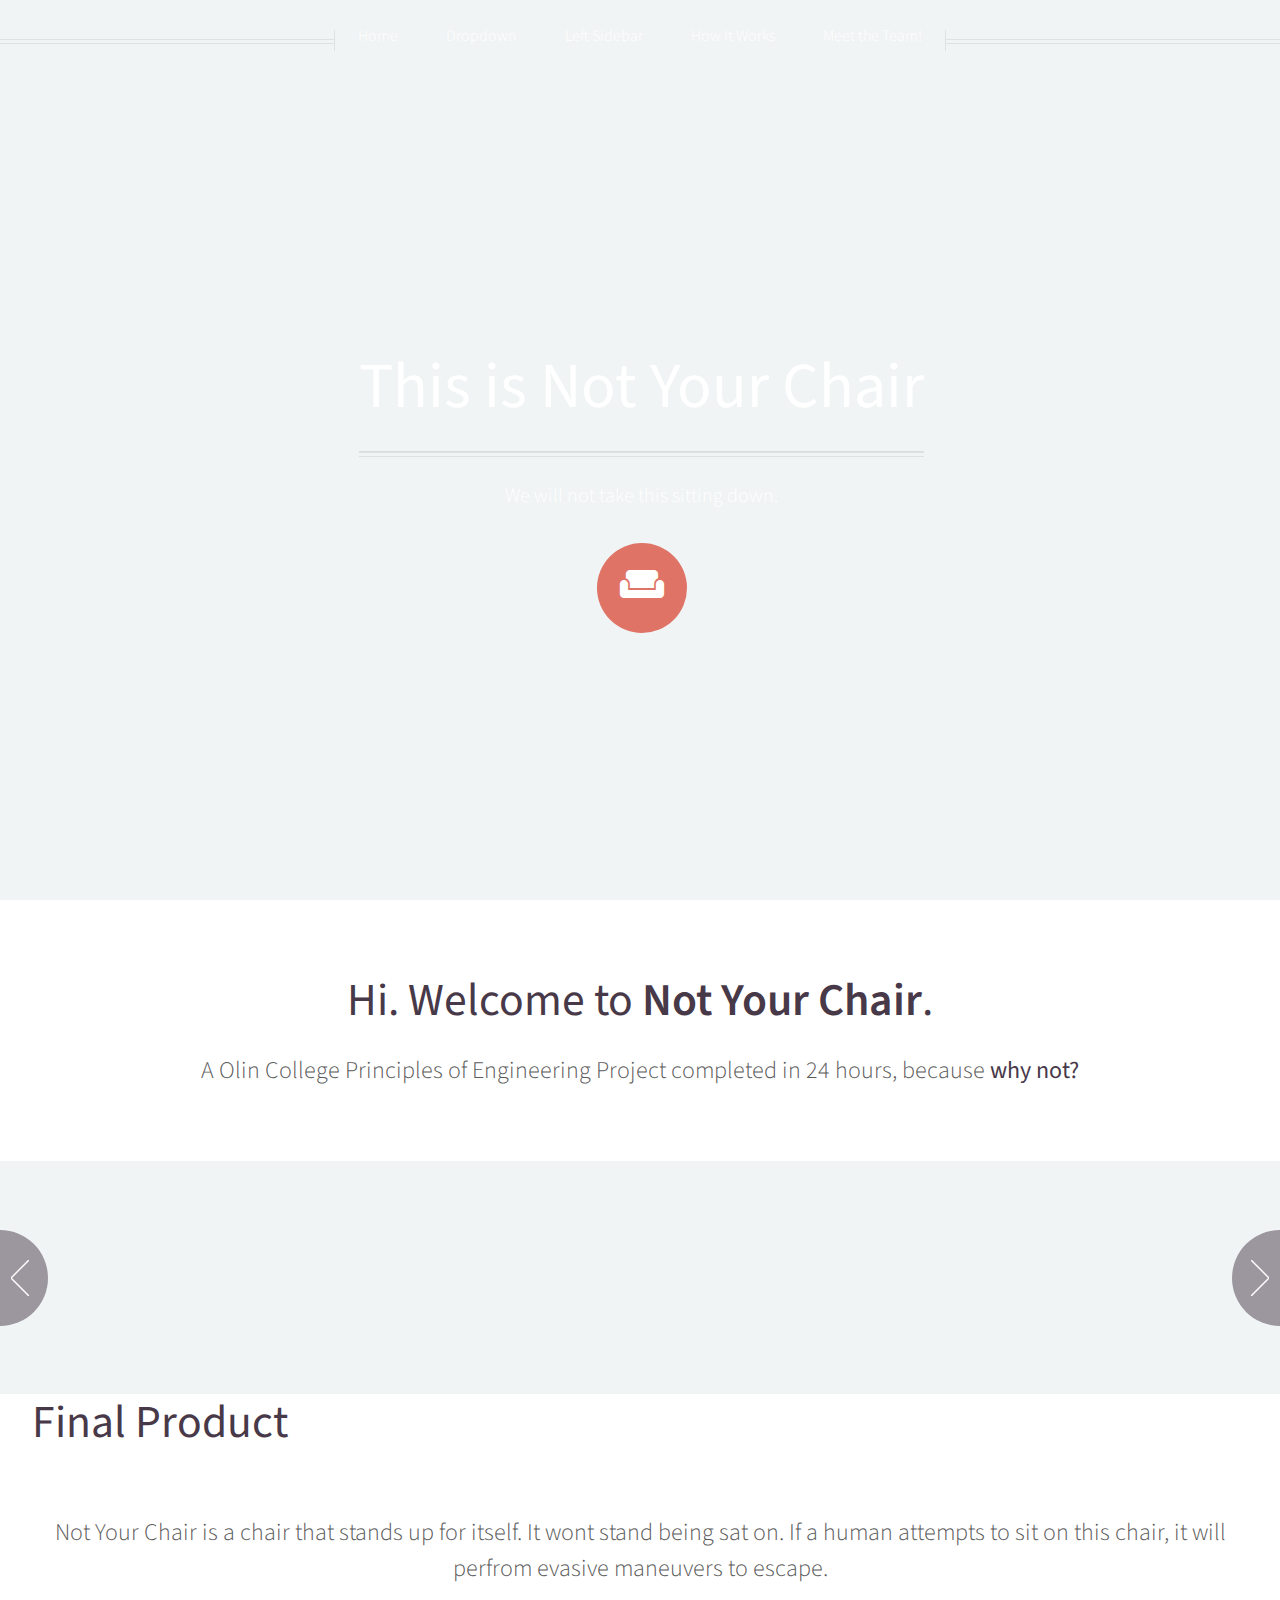
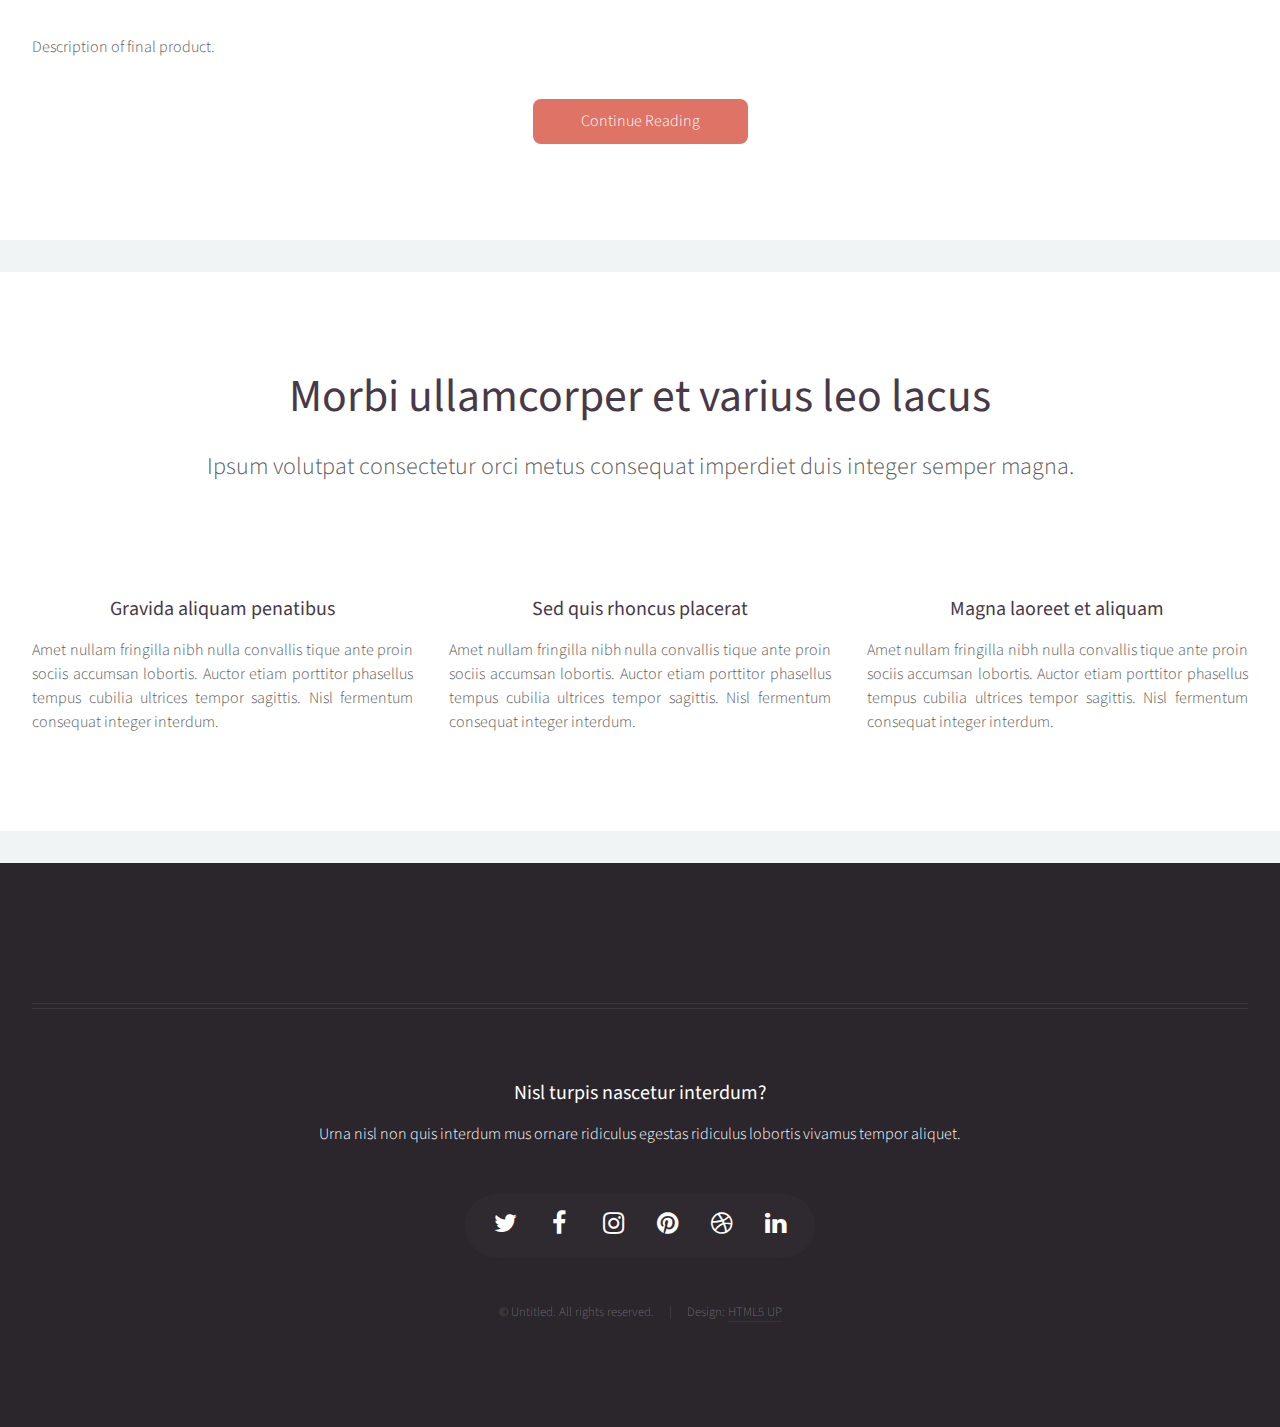
==== index.html @ b7b76f1f "website" ====
<!DOCTYPE HTML>
<!--
	Helios by HTML5 UP
	html5up.net | @ajlkn
	Free for personal and commercial use under the CCA 3.0 license (html5up.net/license)
-->
<html>
	<head>
		<title>Helios by HTML5 UP</title>
		<meta charset="utf-8" />
		<meta name="viewport" content="width=device-width, initial-scale=1" />
		<!--[if lte IE 8]><script src="assets/js/ie/html5shiv.js"></script><![endif]-->
		<link rel="stylesheet" href="assets/css/main.css" />
		<link href="https://fonts.googleapis.com/icon?family=Material+Icons"
      rel="stylesheet">
		<!--[if lte IE 8]><link rel="stylesheet" href="assets/css/ie8.css" /><![endif]-->
	</head>
	<body class="homepage">
		<div id="page-wrapper">

			<!-- Header -->
				<div id="header">

					<!-- Inner -->
						<div class="inner">
							<header>
								<h1><a href="index.html" id="logo">This is Not Your Chair</a></h1>
								<hr />
								<p>We will  not take this sitting down.</p>
							</header>
							<footer>
								<a title = "sit?" href="#banner" class="button circled scrolly">  <h1><i class="material-icons" style="font-size:48px;">weekend</i></h1></a>
							</footer>
						</div>

					<!-- Nav -->
						<nav id="nav">
							<ul>
								<li><a href="index.html">Home</a></li>
								<li>
									<a href="#">Dropdown</a>
									<ul>
										<li><a href="#">Lorem ipsum dolor</a></li>
										<li><a href="#">Magna phasellus</a></li>
										<li><a href="#">Etiam dolore nisl</a></li>
										<li>
											<a href="#">And a submenu &hellip;</a>
											<ul>
												<li><a href="#">Lorem ipsum dolor</a></li>
												<li><a href="#">Phasellus consequat</a></li>
												<li><a href="#">Magna phasellus</a></li>
												<li><a href="#">Etiam dolore nisl</a></li>
											</ul>
										</li>
										<li><a href="#">Veroeros feugiat</a></li>
									</ul>
								</li>
								<li><a href="left-sidebar.html">Left Sidebar</a></li>
								<li><a href="how.html">How It Works</a></li>
								<li><a href="team.html">Meet the Team!</a></li>
							</ul>
						</nav>

				</div>

			<!-- Banner -->
				<section id="banner">
					<header>
						<h2>Hi. Welcome to <strong>Not Your Chair</strong>.</h2>
						<p>
							A Olin College Principles of Engineering Project completed in 24 hours, because <strong>why not?</strong>
						</p>
					</header>
				</section>

			<!-- Carousel -->
				<section class="carousel">
					<div class="reel">

						<article>
							<a href="#" class="image featured"><img src="images/sunrise.jpg" alt="" /></a>
							<header>
								<h3><a href="#">Pulvinar sagittis congue</a></h3>
							</header>
							<p>Commodo id natoque malesuada sollicitudin elit suscipit magna.</p>
						</article>

						<article>
							<a href="#" class="image featured"><img src="images/IMG_2151.jpg" alt="" /></a>
							<header>
								<h3><a href="#">Fermentum sagittis proin</a></h3>
							</header>
							<p>Commodo id natoque malesuada sollicitudin elit suscipit magna.</p>
						</article>

						<article>
							<a href="#" class="image featured"><img src="images/IMG_2142.jpg" alt="" /></a>
							<header>
								<h3><a href="#">Sed quis rhoncus placerat</a></h3>
							</header>
							<p>Commodo id natoque malesuada sollicitudin elit suscipit magna.</p>
						</article>

						<article>
							<a href="#" class="image featured"><img src="images/IMG_2162.jpg" alt="" /></a>
							<header>
								<h3><a href="#">Ultrices urna sit lobortis</a></h3>
							</header>
							<p>Commodo id natoque malesuada sollicitudin elit suscipit magna.</p>
						</article>

						<article>
							<a href="#" class="image featured"><img src="images/IMG_2163.jpg" alt="" /></a>
							<header>
								<h3><a href="#">Varius magnis sollicitudin</a></h3>
							</header>
							<p>Commodo id natoque malesuada sollicitudin elit suscipit magna.</p>
						</article>

						<article>
							<a href="#" class="image featured"><img src="images/pic01.jpg" alt="" /></a>
							<header>
								<h3><a href="#">Pulvinar sagittis congue</a></h3>
							</header>
							<p>Commodo id natoque malesuada sollicitudin elit suscipit magna.</p>
						</article>

						<article>
							<a href="#" class="image featured"><img src="images/pic02.jpg" alt="" /></a>
							<header>
								<h3><a href="#">Fermentum sagittis proin</a></h3>
							</header>
							<p>Commodo id natoque malesuada sollicitudin elit suscipit magna.</p>
						</article>

						<article>
							<a href="#" class="image featured"><img src="images/pic03.jpg" alt="" /></a>
							<header>
								<h3><a href="#">Sed quis rhoncus placerat</a></h3>
							</header>
							<p>Commodo id natoque malesuada sollicitudin elit suscipit magna.</p>
						</article>

						<article>
							<a href="#" class="image featured"><img src="images/pic04.jpg" alt="" /></a>
							<header>
								<h3><a href="#">Ultrices urna sit lobortis</a></h3>
							</header>
							<p>Commodo id natoque malesuada sollicitudin elit suscipit magna.</p>
						</article>

						<article>
							<a href="#" class="image featured"><img src="images/pic05.jpg" alt="" /></a>
							<header>
								<h3><a href="#">Varius magnis sollicitudin</a></h3>
							</header>
							<p>Commodo id natoque malesuada sollicitudin elit suscipit magna.</p>
						</article>

					</div>
				</section>

			<!-- Main -->
				<div class="wrapper style2">

					<article id="main" class="container special">
						<h2><a href="#">Final Product</a></h2>
						<a href="#" class="image featured"><img src="images/pic06.jpg" alt="" /></a>
						<header>
							
							<p>
								Not Your Chair is a chair that stands up for itself. It wont stand being sat on. If a human attempts to sit on this chair, it will perfrom evasive maneuvers to escape.
							</p>
						</header>
						<p>
							Description of final product.
						</p>
						<footer>
							<a href="#" class="button">Continue Reading</a>
						</footer>
					</article>

				</div>

			<!-- Features -->
				<div class="wrapper style1">

					<section id="features" class="container special">
						<header>
							<h2>Morbi ullamcorper et varius leo lacus</h2>
							<p>Ipsum volutpat consectetur orci metus consequat imperdiet duis integer semper magna.</p>
						</header>
						<div class="row">
							<article class="4u 12u(mobile) special">
								<a href="#" class="image featured"><img src="images/pic07.jpg" alt="" /></a>
								<header>
									<h3><a href="#">Gravida aliquam penatibus</a></h3>
								</header>
								<p>
									Amet nullam fringilla nibh nulla convallis tique ante proin sociis accumsan lobortis. Auctor etiam
									porttitor phasellus tempus cubilia ultrices tempor sagittis. Nisl fermentum consequat integer interdum.
								</p>
							</article>
							<article class="4u 12u(mobile) special">
								<a href="#" class="image featured"><img src="images/pic08.jpg" alt="" /></a>
								<header>
									<h3><a href="#">Sed quis rhoncus placerat</a></h3>
								</header>
								<p>
									Amet nullam fringilla nibh nulla convallis tique ante proin sociis accumsan lobortis. Auctor etiam
									porttitor phasellus tempus cubilia ultrices tempor sagittis. Nisl fermentum consequat integer interdum.
								</p>
							</article>
							<article class="4u 12u(mobile) special">
								<a href="#" class="image featured"><img src="images/pic09.jpg" alt="" /></a>
								<header>
									<h3><a href="#">Magna laoreet et aliquam</a></h3>
								</header>
								<p>
									Amet nullam fringilla nibh nulla convallis tique ante proin sociis accumsan lobortis. Auctor etiam
									porttitor phasellus tempus cubilia ultrices tempor sagittis. Nisl fermentum consequat integer interdum.
								</p>
							</article>
						</div>
					</section>

				</div>

			<!-- Footer -->
				<div id="footer">
					<div class="container">
						<div class="row">

							
						</div>
						<hr />
						<div class="row">
							<div class="12u">

								<!-- Contact -->
									<section class="contact">
										<header>
											<h3>Nisl turpis nascetur interdum?</h3>
										</header>
										<p>Urna nisl non quis interdum mus ornare ridiculus egestas ridiculus lobortis vivamus tempor aliquet.</p>
										<ul class="icons">
											<li><a href="#" class="icon fa-twitter"><span class="label">Twitter</span></a></li>
											<li><a href="#" class="icon fa-facebook"><span class="label">Facebook</span></a></li>
											<li><a href="#" class="icon fa-instagram"><span class="label">Instagram</span></a></li>
											<li><a href="#" class="icon fa-pinterest"><span class="label">Pinterest</span></a></li>
											<li><a href="#" class="icon fa-dribbble"><span class="label">Dribbble</span></a></li>
											<li><a href="#" class="icon fa-linkedin"><span class="label">Linkedin</span></a></li>
										</ul>
									</section>

								<!-- Copyright -->
									<div class="copyright">
										<ul class="menu">
											<li>&copy; Untitled. All rights reserved.</li><li>Design: <a href="http://html5up.net">HTML5 UP</a></li>
										</ul>
									</div>

							</div>

						</div>
					</div>
				</div>

		</div>

		<!-- Scripts -->
			<script src="assets/js/jquery.min.js"></script>
			<script src="assets/js/jquery.dropotron.min.js"></script>
			<script src="assets/js/jquery.scrolly.min.js"></script>
			<script src="assets/js/jquery.onvisible.min.js"></script>
			<script src="assets/js/skel.min.js"></script>
			<script src="assets/js/util.js"></script>
			<!--[if lte IE 8]><script src="assets/js/ie/respond.min.js"></script><![endif]-->
			<script src="assets/js/main.js"></script>

	</body>
</html>
---- assets/css/main.css ----
@import url("https://fonts.googleapis.com/css?family=Source+Sans+Pro:300,300italic,400,400italic,600");
@import url("font-awesome.min.css");

/*
	Helios by HTML5 UP
	html5up.net | @ajlkn
	Free for personal and commercial use under the CCA 3.0 license (html5up.net/license)
*/

/* Reset */

	html, body, div, span, applet, object, iframe, h1, h2, h3, h4, h5, h6, p, blockquote, pre, a, abbr, acronym, address, big, cite, code, del, dfn, em, img, ins, kbd, q, s, samp, small, strike, strong, sub, sup, tt, var, b, u, i, center, dl, dt, dd, ol, ul, li, fieldset, form, label, legend, table, caption, tbody, tfoot, thead, tr, th, td, article, aside, canvas, details, embed, figure, figcaption, footer, header, hgroup, menu, nav, output, ruby, section, summary, time, mark, audio, video {
		margin: 0;
		padding: 0;
		border: 0;
		font-size: 100%;
		font: inherit;
		vertical-align: baseline;
	}

	article, aside, details, figcaption, figure, footer, header, hgroup, menu, nav, section {
		display: block;
	}

	body {
		line-height: 1;
	}

	ol, ul {
		list-style: none;
	}

	blockquote, q {
		quotes: none;
	}

	blockquote:before, blockquote:after, q:before, q:after {
		content: '';
		content: none;
	}

	table {
		border-collapse: collapse;
		border-spacing: 0;
	}

	body {
		-webkit-text-size-adjust: none;
	}

/* Box Model */

	*, *:before, *:after {
		-moz-box-sizing: border-box;
		-webkit-box-sizing: border-box;
		box-sizing: border-box;
	}

/* Containers */

	.container {
		margin-left: auto;
		margin-right: auto;
	}

	.container.\31 25\25 {
		width: 100%;
		max-width: 1750px;
		min-width: 1400px;
	}

	.container.\37 5\25 {
		width: 1050px;
	}

	.container.\35 0\25 {
		width: 700px;
	}

	.container.\32 5\25 {
		width: 350px;
	}

	.container {
		width: 1400px;
	}

	@media screen and (max-width: 1680px) {

		.container.\31 25\25 {
			width: 100%;
			max-width: 1500px;
			min-width: 1200px;
		}

		.container.\37 5\25 {
			width: 900px;
		}

		.container.\35 0\25 {
			width: 600px;
		}

		.container.\32 5\25 {
			width: 300px;
		}

		.container {
			width: 1200px;
		}

	}

	@media screen and (max-width: 1280px) {

		.container.\31 25\25 {
			width: 100%;
			max-width: 125%;
			min-width: 100%;
		}

		.container.\37 5\25 {
			width: 75%;
		}

		.container.\35 0\25 {
			width: 50%;
		}

		.container.\32 5\25 {
			width: 25%;
		}

		.container {
			width: 100%;
		}

	}

	@media screen and (max-width: 960px) {

		.container.\31 25\25 {
			width: 100%;
			max-width: 125%;
			min-width: 100%;
		}

		.container.\37 5\25 {
			width: 75%;
		}

		.container.\35 0\25 {
			width: 50%;
		}

		.container.\32 5\25 {
			width: 25%;
		}

		.container {
			width: 100%;
		}

	}

	@media screen and (max-width: 840px) {

		.container.\31 25\25 {
			width: 100%;
			max-width: 125%;
			min-width: 100%;
		}

		.container.\37 5\25 {
			width: 75%;
		}

		.container.\35 0\25 {
			width: 50%;
		}

		.container.\32 5\25 {
			width: 25%;
		}

		.container {
			width: 100% !important;
		}

	}

	@media screen and (max-width: 736px) {

		.container.\31 25\25 {
			width: 100%;
			max-width: 125%;
			min-width: 100%;
		}

		.container.\37 5\25 {
			width: 75%;
		}

		.container.\35 0\25 {
			width: 50%;
		}

		.container.\32 5\25 {
			width: 25%;
		}

		.container {
			width: 100% !important;
		}

	}

/* Grid */

	.row {
		border-bottom: solid 1px transparent;
		-moz-box-sizing: border-box;
		-webkit-box-sizing: border-box;
		box-sizing: border-box;
	}

	.row > * {
		float: left;
		-moz-box-sizing: border-box;
		-webkit-box-sizing: border-box;
		box-sizing: border-box;
	}

	.row:after, .row:before {
		content: '';
		display: block;
		clear: both;
		height: 0;
	}

	.row.uniform > * > :first-child {
		margin-top: 0;
	}

	.row.uniform > * > :last-child {
		margin-bottom: 0;
	}

	.row.\30 \25 > * {
		padding: 0px 0 0 0px;
	}

	.row.\30 \25 {
		margin: 0px 0 -1px 0px;
	}

	.row.uniform.\30 \25 > * {
		padding: 0px 0 0 0px;
	}

	.row.uniform.\30 \25 {
		margin: 0px 0 -1px 0px;
	}

	.row > * {
		padding: 48px 0 0 48px;
	}

	.row {
		margin: -48px 0 -1px -48px;
	}

	.row.uniform > * {
		padding: 48px 0 0 48px;
	}

	.row.uniform {
		margin: -48px 0 -1px -48px;
	}

	.row.\32 00\25 > * {
		padding: 96px 0 0 96px;
	}

	.row.\32 00\25 {
		margin: -96px 0 -1px -96px;
	}

	.row.uniform.\32 00\25 > * {
		padding: 96px 0 0 96px;
	}

	.row.uniform.\32 00\25 {
		margin: -96px 0 -1px -96px;
	}

	.row.\31 50\25 > * {
		padding: 72px 0 0 72px;
	}

	.row.\31 50\25 {
		margin: -72px 0 -1px -72px;
	}

	.row.uniform.\31 50\25 > * {
		padding: 72px 0 0 72px;
	}

	.row.uniform.\31 50\25 {
		margin: -72px 0 -1px -72px;
	}

	.row.\35 0\25 > * {
		padding: 24px 0 0 24px;
	}

	.row.\35 0\25 {
		margin: -24px 0 -1px -24px;
	}

	.row.uniform.\35 0\25 > * {
		padding: 24px 0 0 24px;
	}

	.row.uniform.\35 0\25 {
		margin: -24px 0 -1px -24px;
	}

	.row.\32 5\25 > * {
		padding: 12px 0 0 12px;
	}

	.row.\32 5\25 {
		margin: -12px 0 -1px -12px;
	}

	.row.uniform.\32 5\25 > * {
		padding: 12px 0 0 12px;
	}

	.row.uniform.\32 5\25 {
		margin: -12px 0 -1px -12px;
	}

	.\31 2u, .\31 2u\24 {
		width: 100%;
		clear: none;
		margin-left: 0;
	}

	.\31 1u, .\31 1u\24 {
		width: 91.6666666667%;
		clear: none;
		margin-left: 0;
	}

	.\31 0u, .\31 0u\24 {
		width: 83.3333333333%;
		clear: none;
		margin-left: 0;
	}

	.\39 u, .\39 u\24 {
		width: 75%;
		clear: none;
		margin-left: 0;
	}

	.\38 u, .\38 u\24 {
		width: 66.6666666667%;
		clear: none;
		margin-left: 0;
	}

	.\37 u, .\37 u\24 {
		width: 58.3333333333%;
		clear: none;
		margin-left: 0;
	}

	.\36 u, .\36 u\24 {
		width: 50%;
		clear: none;
		margin-left: 0;
	}

	.\35 u, .\35 u\24 {
		width: 41.6666666667%;
		clear: none;
		margin-left: 0;
	}

	.\34 u, .\34 u\24 {
		width: 33.3333333333%;
		clear: none;
		margin-left: 0;
	}

	.\33 u, .\33 u\24 {
		width: 25%;
		clear: none;
		margin-left: 0;
	}

	.\32 u, .\32 u\24 {
		width: 16.6666666667%;
		clear: none;
		margin-left: 0;
	}

	.\31 u, .\31 u\24 {
		width: 8.3333333333%;
		clear: none;
		margin-left: 0;
	}

	.\31 2u\24 + *,
	.\31 1u\24 + *,
	.\31 0u\24 + *,
	.\39 u\24 + *,
	.\38 u\24 + *,
	.\37 u\24 + *,
	.\36 u\24 + *,
	.\35 u\24 + *,
	.\34 u\24 + *,
	.\33 u\24 + *,
	.\32 u\24 + *,
	.\31 u\24 + * {
		clear: left;
	}

	.\-11u {
		margin-left: 91.66667%;
	}

	.\-10u {
		margin-left: 83.33333%;
	}

	.\-9u {
		margin-left: 75%;
	}

	.\-8u {
		margin-left: 66.66667%;
	}

	.\-7u {
		margin-left: 58.33333%;
	}

	.\-6u {
		margin-left: 50%;
	}

	.\-5u {
		margin-left: 41.66667%;
	}

	.\-4u {
		margin-left: 33.33333%;
	}

	.\-3u {
		margin-left: 25%;
	}

	.\-2u {
		margin-left: 16.66667%;
	}

	.\-1u {
		margin-left: 8.33333%;
	}

	@media screen and (max-width: 1680px) {

		.row > * {
			padding: 48px 0 0 48px;
		}

		.row {
			margin: -48px 0 -1px -48px;
		}

		.row.uniform > * {
			padding: 48px 0 0 48px;
		}

		.row.uniform {
			margin: -48px 0 -1px -48px;
		}

		.row.\32 00\25 > * {
			padding: 96px 0 0 96px;
		}

		.row.\32 00\25 {
			margin: -96px 0 -1px -96px;
		}

		.row.uniform.\32 00\25 > * {
			padding: 96px 0 0 96px;
		}

		.row.uniform.\32 00\25 {
			margin: -96px 0 -1px -96px;
		}

		.row.\31 50\25 > * {
			padding: 72px 0 0 72px;
		}

		.row.\31 50\25 {
			margin: -72px 0 -1px -72px;
		}

		.row.uniform.\31 50\25 > * {
			padding: 72px 0 0 72px;
		}

		.row.uniform.\31 50\25 {
			margin: -72px 0 -1px -72px;
		}

		.row.\35 0\25 > * {
			padding: 24px 0 0 24px;
		}

		.row.\35 0\25 {
			margin: -24px 0 -1px -24px;
		}

		.row.uniform.\35 0\25 > * {
			padding: 24px 0 0 24px;
		}

		.row.uniform.\35 0\25 {
			margin: -24px 0 -1px -24px;
		}

		.row.\32 5\25 > * {
			padding: 12px 0 0 12px;
		}

		.row.\32 5\25 {
			margin: -12px 0 -1px -12px;
		}

		.row.uniform.\32 5\25 > * {
			padding: 12px 0 0 12px;
		}

		.row.uniform.\32 5\25 {
			margin: -12px 0 -1px -12px;
		}

		.\31 2u\28wide\29, .\31 2u\24\28wide\29 {
			width: 100%;
			clear: none;
			margin-left: 0;
		}

		.\31 1u\28wide\29, .\31 1u\24\28wide\29 {
			width: 91.6666666667%;
			clear: none;
			margin-left: 0;
		}

		.\31 0u\28wide\29, .\31 0u\24\28wide\29 {
			width: 83.3333333333%;
			clear: none;
			margin-left: 0;
		}

		.\39 u\28wide\29, .\39 u\24\28wide\29 {
			width: 75%;
			clear: none;
			margin-left: 0;
		}

		.\38 u\28wide\29, .\38 u\24\28wide\29 {
			width: 66.6666666667%;
			clear: none;
			margin-left: 0;
		}

		.\37 u\28wide\29, .\37 u\24\28wide\29 {
			width: 58.3333333333%;
			clear: none;
			margin-left: 0;
		}

		.\36 u\28wide\29, .\36 u\24\28wide\29 {
			width: 50%;
			clear: none;
			margin-left: 0;
		}

		.\35 u\28wide\29, .\35 u\24\28wide\29 {
			width: 41.6666666667%;
			clear: none;
			margin-left: 0;
		}

		.\34 u\28wide\29, .\34 u\24\28wide\29 {
			width: 33.3333333333%;
			clear: none;
			margin-left: 0;
		}

		.\33 u\28wide\29, .\33 u\24\28wide\29 {
			width: 25%;
			clear: none;
			margin-left: 0;
		}

		.\32 u\28wide\29, .\32 u\24\28wide\29 {
			width: 16.6666666667%;
			clear: none;
			margin-left: 0;
		}

		.\31 u\28wide\29, .\31 u\24\28wide\29 {
			width: 8.3333333333%;
			clear: none;
			margin-left: 0;
		}

		.\31 2u\24\28wide\29 + *,
		.\31 1u\24\28wide\29 + *,
		.\31 0u\24\28wide\29 + *,
		.\39 u\24\28wide\29 + *,
		.\38 u\24\28wide\29 + *,
		.\37 u\24\28wide\29 + *,
		.\36 u\24\28wide\29 + *,
		.\35 u\24\28wide\29 + *,
		.\34 u\24\28wide\29 + *,
		.\33 u\24\28wide\29 + *,
		.\32 u\24\28wide\29 + *,
		.\31 u\24\28wide\29 + * {
			clear: left;
		}

		.\-11u\28wide\29 {
			margin-left: 91.66667%;
		}

		.\-10u\28wide\29 {
			margin-left: 83.33333%;
		}

		.\-9u\28wide\29 {
			margin-left: 75%;
		}

		.\-8u\28wide\29 {
			margin-left: 66.66667%;
		}

		.\-7u\28wide\29 {
			margin-left: 58.33333%;
		}

		.\-6u\28wide\29 {
			margin-left: 50%;
		}

		.\-5u\28wide\29 {
			margin-left: 41.66667%;
		}

		.\-4u\28wide\29 {
			margin-left: 33.33333%;
		}

		.\-3u\28wide\29 {
			margin-left: 25%;
		}

		.\-2u\28wide\29 {
			margin-left: 16.66667%;
		}

		.\-1u\28wide\29 {
			margin-left: 8.33333%;
		}

	}

	@media screen and (max-width: 1280px) {

		.row > * {
			padding: 36px 0 0 36px;
		}

		.row {
			margin: -36px 0 -1px -36px;
		}

		.row.uniform > * {
			padding: 36px 0 0 36px;
		}

		.row.uniform {
			margin: -36px 0 -1px -36px;
		}

		.row.\32 00\25 > * {
			padding: 72px 0 0 72px;
		}

		.row.\32 00\25 {
			margin: -72px 0 -1px -72px;
		}

		.row.uniform.\32 00\25 > * {
			padding: 72px 0 0 72px;
		}

		.row.uniform.\32 00\25 {
			margin: -72px 0 -1px -72px;
		}

		.row.\31 50\25 > * {
			padding: 54px 0 0 54px;
		}

		.row.\31 50\25 {
			margin: -54px 0 -1px -54px;
		}

		.row.uniform.\31 50\25 > * {
			padding: 54px 0 0 54px;
		}

		.row.uniform.\31 50\25 {
			margin: -54px 0 -1px -54px;
		}

		.row.\35 0\25 > * {
			padding: 18px 0 0 18px;
		}

		.row.\35 0\25 {
			margin: -18px 0 -1px -18px;
		}

		.row.uniform.\35 0\25 > * {
			padding: 18px 0 0 18px;
		}

		.row.uniform.\35 0\25 {
			margin: -18px 0 -1px -18px;
		}

		.row.\32 5\25 > * {
			padding: 9px 0 0 9px;
		}

		.row.\32 5\25 {
			margin: -9px 0 -1px -9px;
		}

		.row.uniform.\32 5\25 > * {
			padding: 9px 0 0 9px;
		}

		.row.uniform.\32 5\25 {
			margin: -9px 0 -1px -9px;
		}

		.\31 2u\28normal\29, .\31 2u\24\28normal\29 {
			width: 100%;
			clear: none;
			margin-left: 0;
		}

		.\31 1u\28normal\29, .\31 1u\24\28normal\29 {
			width: 91.6666666667%;
			clear: none;
			margin-left: 0;
		}

		.\31 0u\28normal\29, .\31 0u\24\28normal\29 {
			width: 83.3333333333%;
			clear: none;
			margin-left: 0;
		}

		.\39 u\28normal\29, .\39 u\24\28normal\29 {
			width: 75%;
			clear: none;
			margin-left: 0;
		}

		.\38 u\28normal\29, .\38 u\24\28normal\29 {
			width: 66.6666666667%;
			clear: none;
			margin-left: 0;
		}

		.\37 u\28normal\29, .\37 u\24\28normal\29 {
			width: 58.3333333333%;
			clear: none;
			margin-left: 0;
		}

		.\36 u\28normal\29, .\36 u\24\28normal\29 {
			width: 50%;
			clear: none;
			margin-left: 0;
		}

		.\35 u\28normal\29, .\35 u\24\28normal\29 {
			width: 41.6666666667%;
			clear: none;
			margin-left: 0;
		}

		.\34 u\28normal\29, .\34 u\24\28normal\29 {
			width: 33.3333333333%;
			clear: none;
			margin-left: 0;
		}

		.\33 u\28normal\29, .\33 u\24\28normal\29 {
			width: 25%;
			clear: none;
			margin-left: 0;
		}

		.\32 u\28normal\29, .\32 u\24\28normal\29 {
			width: 16.6666666667%;
			clear: none;
			margin-left: 0;
		}

		.\31 u\28normal\29, .\31 u\24\28normal\29 {
			width: 8.3333333333%;
			clear: none;
			margin-left: 0;
		}

		.\31 2u\24\28normal\29 + *,
		.\31 1u\24\28normal\29 + *,
		.\31 0u\24\28normal\29 + *,
		.\39 u\24\28normal\29 + *,
		.\38 u\24\28normal\29 + *,
		.\37 u\24\28normal\29 + *,
		.\36 u\24\28normal\29 + *,
		.\35 u\24\28normal\29 + *,
		.\34 u\24\28normal\29 + *,
		.\33 u\24\28normal\29 + *,
		.\32 u\24\28normal\29 + *,
		.\31 u\24\28normal\29 + * {
			clear: left;
		}

		.\-11u\28normal\29 {
			margin-left: 91.66667%;
		}

		.\-10u\28normal\29 {
			margin-left: 83.33333%;
		}

		.\-9u\28normal\29 {
			margin-left: 75%;
		}

		.\-8u\28normal\29 {
			margin-left: 66.66667%;
		}

		.\-7u\28normal\29 {
			margin-left: 58.33333%;
		}

		.\-6u\28normal\29 {
			margin-left: 50%;
		}

		.\-5u\28normal\29 {
			margin-left: 41.66667%;
		}

		.\-4u\28normal\29 {
			margin-left: 33.33333%;
		}

		.\-3u\28normal\29 {
			margin-left: 25%;
		}

		.\-2u\28normal\29 {
			margin-left: 16.66667%;
		}

		.\-1u\28normal\29 {
			margin-left: 8.33333%;
		}

	}

	@media screen and (max-width: 960px) {

		.row > * {
			padding: 32px 0 0 32px;
		}

		.row {
			margin: -32px 0 -1px -32px;
		}

		.row.uniform > * {
			padding: 32px 0 0 32px;
		}

		.row.uniform {
			margin: -32px 0 -1px -32px;
		}

		.row.\32 00\25 > * {
			padding: 64px 0 0 64px;
		}

		.row.\32 00\25 {
			margin: -64px 0 -1px -64px;
		}

		.row.uniform.\32 00\25 > * {
			padding: 64px 0 0 64px;
		}

		.row.uniform.\32 00\25 {
			margin: -64px 0 -1px -64px;
		}

		.row.\31 50\25 > * {
			padding: 48px 0 0 48px;
		}

		.row.\31 50\25 {
			margin: -48px 0 -1px -48px;
		}

		.row.uniform.\31 50\25 > * {
			padding: 48px 0 0 48px;
		}

		.row.uniform.\31 50\25 {
			margin: -48px 0 -1px -48px;
		}

		.row.\35 0\25 > * {
			padding: 16px 0 0 16px;
		}

		.row.\35 0\25 {
			margin: -16px 0 -1px -16px;
		}

		.row.uniform.\35 0\25 > * {
			padding: 16px 0 0 16px;
		}

		.row.uniform.\35 0\25 {
			margin: -16px 0 -1px -16px;
		}

		.row.\32 5\25 > * {
			padding: 8px 0 0 8px;
		}

		.row.\32 5\25 {
			margin: -8px 0 -1px -8px;
		}

		.row.uniform.\32 5\25 > * {
			padding: 8px 0 0 8px;
		}

		.row.uniform.\32 5\25 {
			margin: -8px 0 -1px -8px;
		}

		.\31 2u\28narrow\29, .\31 2u\24\28narrow\29 {
			width: 100%;
			clear: none;
			margin-left: 0;
		}

		.\31 1u\28narrow\29, .\31 1u\24\28narrow\29 {
			width: 91.6666666667%;
			clear: none;
			margin-left: 0;
		}

		.\31 0u\28narrow\29, .\31 0u\24\28narrow\29 {
			width: 83.3333333333%;
			clear: none;
			margin-left: 0;
		}

		.\39 u\28narrow\29, .\39 u\24\28narrow\29 {
			width: 75%;
			clear: none;
			margin-left: 0;
		}

		.\38 u\28narrow\29, .\38 u\24\28narrow\29 {
			width: 66.6666666667%;
			clear: none;
			margin-left: 0;
		}

		.\37 u\28narrow\29, .\37 u\24\28narrow\29 {
			width: 58.3333333333%;
			clear: none;
			margin-left: 0;
		}

		.\36 u\28narrow\29, .\36 u\24\28narrow\29 {
			width: 50%;
			clear: none;
			margin-left: 0;
		}

		.\35 u\28narrow\29, .\35 u\24\28narrow\29 {
			width: 41.6666666667%;
			clear: none;
			margin-left: 0;
		}

		.\34 u\28narrow\29, .\34 u\24\28narrow\29 {
			width: 33.3333333333%;
			clear: none;
			margin-left: 0;
		}

		.\33 u\28narrow\29, .\33 u\24\28narrow\29 {
			width: 25%;
			clear: none;
			margin-left: 0;
		}

		.\32 u\28narrow\29, .\32 u\24\28narrow\29 {
			width: 16.6666666667%;
			clear: none;
			margin-left: 0;
		}

		.\31 u\28narrow\29, .\31 u\24\28narrow\29 {
			width: 8.3333333333%;
			clear: none;
			margin-left: 0;
		}

		.\31 2u\24\28narrow\29 + *,
		.\31 1u\24\28narrow\29 + *,
		.\31 0u\24\28narrow\29 + *,
		.\39 u\24\28narrow\29 + *,
		.\38 u\24\28narrow\29 + *,
		.\37 u\24\28narrow\29 + *,
		.\36 u\24\28narrow\29 + *,
		.\35 u\24\28narrow\29 + *,
		.\34 u\24\28narrow\29 + *,
		.\33 u\24\28narrow\29 + *,
		.\32 u\24\28narrow\29 + *,
		.\31 u\24\28narrow\29 + * {
			clear: left;
		}

		.\-11u\28narrow\29 {
			margin-left: 91.66667%;
		}

		.\-10u\28narrow\29 {
			margin-left: 83.33333%;
		}

		.\-9u\28narrow\29 {
			margin-left: 75%;
		}

		.\-8u\28narrow\29 {
			margin-left: 66.66667%;
		}

		.\-7u\28narrow\29 {
			margin-left: 58.33333%;
		}

		.\-6u\28narrow\29 {
			margin-left: 50%;
		}

		.\-5u\28narrow\29 {
			margin-left: 41.66667%;
		}

		.\-4u\28narrow\29 {
			margin-left: 33.33333%;
		}

		.\-3u\28narrow\29 {
			margin-left: 25%;
		}

		.\-2u\28narrow\29 {
			margin-left: 16.66667%;
		}

		.\-1u\28narrow\29 {
			margin-left: 8.33333%;
		}

	}

	@media screen and (max-width: 840px) {

		.row > * {
			padding: 32px 0 0 32px;
		}

		.row {
			margin: -32px 0 -1px -32px;
		}

		.row.uniform > * {
			padding: 32px 0 0 32px;
		}

		.row.uniform {
			margin: -32px 0 -1px -32px;
		}

		.row.\32 00\25 > * {
			padding: 64px 0 0 64px;
		}

		.row.\32 00\25 {
			margin: -64px 0 -1px -64px;
		}

		.row.uniform.\32 00\25 > * {
			padding: 64px 0 0 64px;
		}

		.row.uniform.\32 00\25 {
			margin: -64px 0 -1px -64px;
		}

		.row.\31 50\25 > * {
			padding: 48px 0 0 48px;
		}

		.row.\31 50\25 {
			margin: -48px 0 -1px -48px;
		}

		.row.uniform.\31 50\25 > * {
			padding: 48px 0 0 48px;
		}

		.row.uniform.\31 50\25 {
			margin: -48px 0 -1px -48px;
		}

		.row.\35 0\25 > * {
			padding: 16px 0 0 16px;
		}

		.row.\35 0\25 {
			margin: -16px 0 -1px -16px;
		}

		.row.uniform.\35 0\25 > * {
			padding: 16px 0 0 16px;
		}

		.row.uniform.\35 0\25 {
			margin: -16px 0 -1px -16px;
		}

		.row.\32 5\25 > * {
			padding: 8px 0 0 8px;
		}

		.row.\32 5\25 {
			margin: -8px 0 -1px -8px;
		}

		.row.uniform.\32 5\25 > * {
			padding: 8px 0 0 8px;
		}

		.row.uniform.\32 5\25 {
			margin: -8px 0 -1px -8px;
		}

		.\31 2u\28narrower\29, .\31 2u\24\28narrower\29 {
			width: 100%;
			clear: none;
			margin-left: 0;
		}

		.\31 1u\28narrower\29, .\31 1u\24\28narrower\29 {
			width: 91.6666666667%;
			clear: none;
			margin-left: 0;
		}

		.\31 0u\28narrower\29, .\31 0u\24\28narrower\29 {
			width: 83.3333333333%;
			clear: none;
			margin-left: 0;
		}

		.\39 u\28narrower\29, .\39 u\24\28narrower\29 {
			width: 75%;
			clear: none;
			margin-left: 0;
		}

		.\38 u\28narrower\29, .\38 u\24\28narrower\29 {
			width: 66.6666666667%;
			clear: none;
			margin-left: 0;
		}

		.\37 u\28narrower\29, .\37 u\24\28narrower\29 {
			width: 58.3333333333%;
			clear: none;
			margin-left: 0;
		}

		.\36 u\28narrower\29, .\36 u\24\28narrower\29 {
			width: 50%;
			clear: none;
			margin-left: 0;
		}

		.\35 u\28narrower\29, .\35 u\24\28narrower\29 {
			width: 41.6666666667%;
			clear: none;
			margin-left: 0;
		}

		.\34 u\28narrower\29, .\34 u\24\28narrower\29 {
			width: 33.3333333333%;
			clear: none;
			margin-left: 0;
		}

		.\33 u\28narrower\29, .\33 u\24\28narrower\29 {
			width: 25%;
			clear: none;
			margin-left: 0;
		}

		.\32 u\28narrower\29, .\32 u\24\28narrower\29 {
			width: 16.6666666667%;
			clear: none;
			margin-left: 0;
		}

		.\31 u\28narrower\29, .\31 u\24\28narrower\29 {
			width: 8.3333333333%;
			clear: none;
			margin-left: 0;
		}

		.\31 2u\24\28narrower\29 + *,
		.\31 1u\24\28narrower\29 + *,
		.\31 0u\24\28narrower\29 + *,
		.\39 u\24\28narrower\29 + *,
		.\38 u\24\28narrower\29 + *,
		.\37 u\24\28narrower\29 + *,
		.\36 u\24\28narrower\29 + *,
		.\35 u\24\28narrower\29 + *,
		.\34 u\24\28narrower\29 + *,
		.\33 u\24\28narrower\29 + *,
		.\32 u\24\28narrower\29 + *,
		.\31 u\24\28narrower\29 + * {
			clear: left;
		}

		.\-11u\28narrower\29 {
			margin-left: 91.66667%;
		}

		.\-10u\28narrower\29 {
			margin-left: 83.33333%;
		}

		.\-9u\28narrower\29 {
			margin-left: 75%;
		}

		.\-8u\28narrower\29 {
			margin-left: 66.66667%;
		}

		.\-7u\28narrower\29 {
			margin-left: 58.33333%;
		}

		.\-6u\28narrower\29 {
			margin-left: 50%;
		}

		.\-5u\28narrower\29 {
			margin-left: 41.66667%;
		}

		.\-4u\28narrower\29 {
			margin-left: 33.33333%;
		}

		.\-3u\28narrower\29 {
			margin-left: 25%;
		}

		.\-2u\28narrower\29 {
			margin-left: 16.66667%;
		}

		.\-1u\28narrower\29 {
			margin-left: 8.33333%;
		}

	}

	@media screen and (max-width: 736px) {

		.row > * {
			padding: 20px 0 0 20px;
		}

		.row {
			margin: -20px 0 -1px -20px;
		}

		.row.uniform > * {
			padding: 20px 0 0 20px;
		}

		.row.uniform {
			margin: -20px 0 -1px -20px;
		}

		.row.\32 00\25 > * {
			padding: 40px 0 0 40px;
		}

		.row.\32 00\25 {
			margin: -40px 0 -1px -40px;
		}

		.row.uniform.\32 00\25 > * {
			padding: 40px 0 0 40px;
		}

		.row.uniform.\32 00\25 {
			margin: -40px 0 -1px -40px;
		}

		.row.\31 50\25 > * {
			padding: 30px 0 0 30px;
		}

		.row.\31 50\25 {
			margin: -30px 0 -1px -30px;
		}

		.row.uniform.\31 50\25 > * {
			padding: 30px 0 0 30px;
		}

		.row.uniform.\31 50\25 {
			margin: -30px 0 -1px -30px;
		}

		.row.\35 0\25 > * {
			padding: 10px 0 0 10px;
		}

		.row.\35 0\25 {
			margin: -10px 0 -1px -10px;
		}

		.row.uniform.\35 0\25 > * {
			padding: 10px 0 0 10px;
		}

		.row.uniform.\35 0\25 {
			margin: -10px 0 -1px -10px;
		}

		.row.\32 5\25 > * {
			padding: 5px 0 0 5px;
		}

		.row.\32 5\25 {
			margin: -5px 0 -1px -5px;
		}

		.row.uniform.\32 5\25 > * {
			padding: 5px 0 0 5px;
		}

		.row.uniform.\32 5\25 {
			margin: -5px 0 -1px -5px;
		}

		.\31 2u\28mobile\29, .\31 2u\24\28mobile\29 {
			width: 100%;
			clear: none;
			margin-left: 0;
		}

		.\31 1u\28mobile\29, .\31 1u\24\28mobile\29 {
			width: 91.6666666667%;
			clear: none;
			margin-left: 0;
		}

		.\31 0u\28mobile\29, .\31 0u\24\28mobile\29 {
			width: 83.3333333333%;
			clear: none;
			margin-left: 0;
		}

		.\39 u\28mobile\29, .\39 u\24\28mobile\29 {
			width: 75%;
			clear: none;
			margin-left: 0;
		}

		.\38 u\28mobile\29, .\38 u\24\28mobile\29 {
			width: 66.6666666667%;
			clear: none;
			margin-left: 0;
		}

		.\37 u\28mobile\29, .\37 u\24\28mobile\29 {
			width: 58.3333333333%;
			clear: none;
			margin-left: 0;
		}

		.\36 u\28mobile\29, .\36 u\24\28mobile\29 {
			width: 50%;
			clear: none;
			margin-left: 0;
		}

		.\35 u\28mobile\29, .\35 u\24\28mobile\29 {
			width: 41.6666666667%;
			clear: none;
			margin-left: 0;
		}

		.\34 u\28mobile\29, .\34 u\24\28mobile\29 {
			width: 33.3333333333%;
			clear: none;
			margin-left: 0;
		}

		.\33 u\28mobile\29, .\33 u\24\28mobile\29 {
			width: 25%;
			clear: none;
			margin-left: 0;
		}

		.\32 u\28mobile\29, .\32 u\24\28mobile\29 {
			width: 16.6666666667%;
			clear: none;
			margin-left: 0;
		}

		.\31 u\28mobile\29, .\31 u\24\28mobile\29 {
			width: 8.3333333333%;
			clear: none;
			margin-left: 0;
		}

		.\31 2u\24\28mobile\29 + *,
		.\31 1u\24\28mobile\29 + *,
		.\31 0u\24\28mobile\29 + *,
		.\39 u\24\28mobile\29 + *,
		.\38 u\24\28mobile\29 + *,
		.\37 u\24\28mobile\29 + *,
		.\36 u\24\28mobile\29 + *,
		.\35 u\24\28mobile\29 + *,
		.\34 u\24\28mobile\29 + *,
		.\33 u\24\28mobile\29 + *,
		.\32 u\24\28mobile\29 + *,
		.\31 u\24\28mobile\29 + * {
			clear: left;
		}

		.\-11u\28mobile\29 {
			margin-left: 91.66667%;
		}

		.\-10u\28mobile\29 {
			margin-left: 83.33333%;
		}

		.\-9u\28mobile\29 {
			margin-left: 75%;
		}

		.\-8u\28mobile\29 {
			margin-left: 66.66667%;
		}

		.\-7u\28mobile\29 {
			margin-left: 58.33333%;
		}

		.\-6u\28mobile\29 {
			margin-left: 50%;
		}

		.\-5u\28mobile\29 {
			margin-left: 41.66667%;
		}

		.\-4u\28mobile\29 {
			margin-left: 33.33333%;
		}

		.\-3u\28mobile\29 {
			margin-left: 25%;
		}

		.\-2u\28mobile\29 {
			margin-left: 16.66667%;
		}

		.\-1u\28mobile\29 {
			margin-left: 8.33333%;
		}

	}

/* Basic */

	body {
		background: #f0f4f4;
		color: #5b5b5b;
		font-size: 15pt;
		line-height: 1.85em;
		font-family: 'Source Sans Pro', sans-serif;
		font-weight: 300;
	}

		body.is-loading *, body.is-loading *:after, body.is-loading *:before {
			-moz-transition: none !important;
			-webkit-transition: none !important;
			-ms-transition: none !important;
			transition: none !important;
			-moz-animation: none !important;
			-webkit-animation: none !important;
			-ms-animation: none !important;
			animation: none !important;
		}

	input, textarea, select {
		font-size: 15pt;
		line-height: 1.85em;
		font-family: 'Source Sans Pro', sans-serif;
		font-weight: 300;
	}

	h1, h2, h3, h4, h5, h6 {
		font-weight: 400;
		color: #483949;
		line-height: 1.25em;
	}

	h1 a, h2 a, h3 a, h4 a, h5 a, h6 a {
		color: inherit;
		text-decoration: none;
		border-bottom-color: transparent;
	}

	h1 strong, h2 strong, h3 strong, h4 strong, h5 strong, h6 strong {
		font-weight: 600;
	}

	h2 {
		font-size: 2.85em;
	}

	h3 {
		font-size: 1.25em;
	}

	h4 {
		font-size: 1em;
		margin: 0 0 0.25em 0;
	}

	strong, b {
		font-weight: 400;
		color: #483949;
	}

	em, i {
		font-style: italic;
	}

	a {
		color: inherit;
		border-bottom: solid 1px rgba(128, 128, 128, 0.15);
		text-decoration: none;
		-moz-transition: background-color 0.35s ease-in-out, color 0.35s ease-in-out, border-bottom-color 0.35s ease-in-out;
		-webkit-transition: background-color 0.35s ease-in-out, color 0.35s ease-in-out, border-bottom-color 0.35s ease-in-out;
		-ms-transition: background-color 0.35s ease-in-out, color 0.35s ease-in-out, border-bottom-color 0.35s ease-in-out;
		transition: background-color 0.35s ease-in-out, color 0.35s ease-in-out, border-bottom-color 0.35s ease-in-out;
	}

		a:hover {
			color: #ef8376;
			border-bottom-color: transparent;
		}

	sub {
		position: relative;
		top: 0.5em;
		font-size: 0.8em;
	}

	sup {
		position: relative;
		top: -0.5em;
		font-size: 0.8em;
	}

	blockquote {
		border-left: solid 0.5em #ddd;
		padding: 1em 0 1em 2em;
		font-style: italic;
	}

	p, ul, ol, dl, table {
		margin-bottom: 1em;
	}

	p {
		text-align: justify;
	}

	br.clear {
		clear: both;
	}

	hr {
		position: relative;
		display: block;
		border: 0;
		top: 4.5em;
		margin-bottom: 9em;
		height: 6px;
		border-top: solid 1px rgba(128, 128, 128, 0.2);
		border-bottom: solid 1px rgba(128, 128, 128, 0.2);
	}

		hr:before, hr:after {
			content: '';
			position: absolute;
			top: -8px;
			display: block;
			width: 1px;
			height: 21px;
			background: rgba(128, 128, 128, 0.2);
		}

		hr:before {
			left: -1px;
		}

		hr:after {
			right: -1px;
		}

	.timestamp {
		color: rgba(128, 128, 128, 0.75);
		font-size: 0.8em;
	}

/* Sections/Article */

	section, article {
		margin-bottom: 3em;
	}

		section > :last-child, section:last-child, article > :last-child, article:last-child {
			margin-bottom: 0;
		}

		section.special > header, section.special > footer, article.special > header, article.special > footer {
			text-align: center;
		}

	.row > section, .row > article {
		margin-bottom: 0;
	}

	header {
		margin: 0 0 1em 0;
	}

		header > p {
			display: block;
			font-size: 1.5em;
			margin: 1em 0 2em 0;
			line-height: 1.5em;
			text-align: inherit;
		}

	footer {
		margin: 2.5em 0 0 0;
	}

/* Image */

	.image {
		position: relative;
		display: inline-block;
		border: 0;
		outline: 0;
	}

		.image img {
			display: block;
			width: 100%;
		}

		.image.fit {
			display: block;
			width: 100%;
		}

		.image.featured {
			display: block;
			width: 100%;
			margin: 0 0 4em 0;
		}

		.image.left {
			float: left;
			margin: 0 2em 2em 0;
		}

		.image.centered {
			display: block;
			margin: 0 0 2em 0;
		}

			.image.centered img {
				margin: 0 auto;
				width: auto;
			}

/* List */

	ul.default {
		list-style: disc;
		padding-left: 1em;
	}

		ul.default li {
			padding-left: 0.5em;
		}

	ul.actions {
		margin: 3em 0 0 0;
	}

		form ul.actions {
			margin-top: 0;
		}

		ul.actions li {
			display: inline-block;
			margin: 0 0.75em 0 0.75em;
		}

			ul.actions li:first-child {
				margin-left: 0;
			}

			ul.actions li:last-child {
				margin-right: 0;
			}

	ul.divided li {
		border-top: solid 1px rgba(128, 128, 128, 0.2);
		padding-top: 1.5em;
		margin-top: 1.5em;
	}

		ul.divided li:first-child {
			border-top: 0;
			padding-top: 0;
			margin-top: 0;
		}

	ul.menu {
		height: 1em;
		line-height: 1em;
	}

		ul.menu li {
			display: inline-block;
			border-left: solid 1px rgba(128, 128, 128, 0.2);
			padding-left: 1.25em;
			margin-left: 1.25em;
		}

			ul.menu li:first-child {
				border-left: 0;
				padding-left: 0;
				margin-left: 0;
			}

	ul.icons {
		position: relative;
		background: rgba(128, 128, 128, 0.05);
		border-radius: 4em;
		display: inline-block;
		padding: 0.35em 0.75em 0.35em 0.75em;
		font-size: 1.25em;
		cursor: default;
	}

		ul.icons li {
			display: inline-block;
		}

			ul.icons li a {
				display: inline-block;
				background: none;
				width: 2.5em;
				height: 2.5em;
				line-height: 2.5em;
				text-align: center;
				border-radius: 100%;
				border: 0;
				color: inherit;
			}

				ul.icons li a:hover {
					color: #ef8376;
				}

	ol.default {
		list-style: decimal;
		padding-left: 1.25em;
	}

		ol.default li {
			padding-left: 0.25em;
		}

/* Form */

	form label {
		display: block;
		font-weight: 400;
		color: #483949;
		margin: 0 0 1em 0;
	}

	form input[type="text"],
	form input[type="email"],
	form input[type="password"],
	form select,
	form textarea {
		-webkit-appearance: none;
		display: block;
		border: 0;
		background: #fafafa;
		width: 100%;
		border-radius: 0.5em;
		border: solid 1px #E5E5E5;
		padding: 1em;
		-moz-transition: background-color 0.35s ease-in-out, border-color 0.35s ease-in-out;
		-webkit-transition: background-color 0.35s ease-in-out, border-color 0.35s ease-in-out;
		-ms-transition: background-color 0.35s ease-in-out, border-color 0.35s ease-in-out;
		transition: background-color 0.35s ease-in-out, border-color 0.35s ease-in-out;
	}

		form input[type="text"]:focus,
		form input[type="email"]:focus,
		form input[type="password"]:focus,
		form select:focus,
		form textarea:focus {
			background: #fff;
			border-color: #df7366;
		}

	form input[type="text"],
	form input[type="email"],
	form input[type="password"],
	form select {
		line-height: 1em;
	}

	form textarea {
		min-height: 9em;
	}

	form .formerize-placeholder {
		color: #555 !important;
	}

	form ::-webkit-input-placeholder {
		color: #555 !important;
	}

	form :-moz-placeholder {
		color: #555 !important;
	}

	form ::-moz-placeholder {
		color: #555 !important;
	}

	form :-ms-input-placeholder {
		color: #555 !important;
	}

	form ::-moz-focus-inner {
		border: 0;
	}

/* Table */

	table {
		width: 100%;
	}

		table.default {
			width: 100%;
		}

			table.default tbody tr {
				border-top: solid 1px #e5e5e5;
			}

				table.default tbody tr:first-child {
					border-top: 0;
				}

				table.default tbody tr:nth-child(2n+1) {
					background: #fafafa;
				}

			table.default td {
				padding: 0.5em 1em 0.5em 1em;
			}

			table.default th {
				text-align: left;
				font-weight: 400;
				padding: 0.5em 1em 0.5em 1em;
			}

			table.default thead {
				border-bottom: solid 2px #e5e5e5;
			}

			table.default tfoot {
				border-top: solid 2px #e5e5e5;
			}

/* Button */

	input[type="button"],
	input[type="submit"],
	input[type="reset"],
	button,
	.button {
		position: relative;
		display: inline-block;
		background: #df7366;
		color: #fff;
		text-align: center;
		border-radius: 0.5em;
		text-decoration: none;
		padding: 0.65em 3em 0.65em 3em;
		border: 0;
		cursor: pointer;
		outline: 0;
		font-weight: 300;
		-moz-transition: background-color 0.35s ease-in-out, color 0.35s ease-in-out, border-bottom-color 0.35s ease-in-out;
		-webkit-transition: background-color 0.35s ease-in-out, color 0.35s ease-in-out, border-bottom-color 0.35s ease-in-out;
		-ms-transition: background-color 0.35s ease-in-out, color 0.35s ease-in-out, border-bottom-color 0.35s ease-in-out;
		transition: background-color 0.35s ease-in-out, color 0.35s ease-in-out, border-bottom-color 0.35s ease-in-out;
	}

		input[type="button"]:hover,
		input[type="submit"]:hover,
		input[type="reset"]:hover,
		button:hover,
		.button:hover {
			color: #fff;
			background: #ef8376;
		}

		input[type="button"].alt,
		input[type="submit"].alt,
		input[type="reset"].alt,
		button.alt,
		.button.alt {
			background: #2B252C;
		}

			input[type="button"].alt:hover,
			input[type="submit"].alt:hover,
			input[type="reset"].alt:hover,
			button.alt:hover,
			.button.alt:hover {
				background: #3B353C;
			}

/* Post */

	.post.stub {
		text-align: center;
	}

		.post.stub header {
			margin: 0;
		}

/* Icons */

	.icon {
		text-decoration: none;
	}

		.icon:before {
			display: inline-block;
			font-family: FontAwesome;
			font-size: 1.25em;
			text-decoration: none;
			font-style: normal;
			font-weight: normal;
			line-height: 1;
			-webkit-font-smoothing: antialiased;
			-moz-osx-font-smoothing: grayscale;
		}

		.icon > .label {
			display: none;
		}

		.icon.circled {
			position: relative;
			display: inline-block;
			background: #2b252c;
			color: #fff;
			border-radius: 100%;
			width: 3em;
			height: 3em;
			line-height: 3.25em;
			text-align: center;
			font-size: 1.25em;
		}

			header .icon.circled {
				margin: 0 0 2em 0;
			}

/* Wrapper */

	.wrapper {
		background: #fff;
		margin: 0 0 2em 0;
		padding: 6em 0 6em 0;
	}

		.wrapper.style2 {
			padding-top: 0;
		}

/* Header */

	#header {
		position: relative;
		background-image: url("../../images/chairs_room.jpg");
		background-size: cover;
		background-position: center center;
		background-attachment: fixed;
		color: #fff;
		text-align: center;
		padding: 7.5em 0 2em 0;
		cursor: default;
	}

		#header:before {
			content: '';
			display: inline-block;
			vertical-align: middle;
			height: 100%;
		}

		#header .inner {
			position: relative;
			z-index: 1;
			margin: 0;
			display: inline-block;
			vertical-align: middle;
		}

		#header header {
			display: inline-block;
		}

			#header header > p {
				font-size: 1.25em;
				margin: 0;
			}

		#header h1 {
			color: #fff;
			font-size: 3em;
			line-height: 1em;
		}

			#header h1 a {
				color: inherit;
			}

		#header .button {
			display: inline-block;
			border-radius: 100%;
			width: 4.5em;
			height: 4.5em;
			line-height: 4.5em;
			text-align: center;
			font-size: 1.25em;
			padding: 0;
		}

		#header hr {
			top: 1.5em;
			margin-bottom: 3em;
			border-bottom-color: rgba(192, 192, 192, 0.35);
			box-shadow: inset 0 1px 0 0 rgba(192, 192, 192, 0.35);
		}

			#header hr:before, #header hr:after {
				background: rgba(192, 192, 192, 0.35);
			}

		#header footer {
			margin: 1em 0 0 0;
		}

	body.homepage #header {
		height: 100vh;
		min-height: 40em;
	}

		body.homepage #header h1 {
			font-size: 4em;
		}

		body.homepage #header:after {
			content: '';
			background: #1C0920;
			display: block;
			position: absolute;
			left: 0;
			top: 0;
			width: 100%;
			height: 100%;
			opacity: 0;
			-moz-transition: opacity 2.5s ease-in-out;
			-webkit-transition: opacity 2.5s ease-in-out;
			-ms-transition: opacity 2.5s ease-in-out;
			transition: opacity 2.5s ease-in-out;
			-moz-transition-delay: 0.5s;
			-webkit-transition-delay: 0.5s;
			-ms-transition-delay: 0.5s;
			transition-delay: 0.5s;
		}

	body.homepage.is-loading #header:after {
		opacity: 1;
	}

/* Nav */

	#nav {
		position: absolute;
		top: 0;
		left: 0;
		width: 100%;
		text-align: center;
		padding: 1.5em 0 1.5em 0;
		z-index: 1;
		overflow: hidden;
	}

		#nav > ul {
			line-height: 0px;
			position: relative;
			display: inline-block;
			margin: 0;
			height: 21px;
			border-left: solid 1px rgba(192, 192, 192, 0.35);
			border-right: solid 1px rgba(192, 192, 192, 0.35);
		}

			#nav > ul:before, #nav > ul:after {
				content: '';
				display: block;
				width: 300%;
				position: absolute;
				top: 50%;
				margin-top: -2px;
				height: 5px;
				border-top: solid 1px rgba(192, 192, 192, 0.35);
				border-bottom: solid 1px rgba(192, 192, 192, 0.35);
			}

			#nav > ul:before {
				left: 100%;
				margin-left: 1px;
			}

			#nav > ul:after {
				right: 100%;
				margin-right: 1px;
			}

			#nav > ul > li {
				display: inline-block;
				margin: -9px 0.5em 0 0.5em;
				border-radius: 0.5em;
				padding: 0.85em;
				border: solid 1px transparent;
				-moz-transition: color 0.35s ease-in-out, border-color 0.35s ease-in-out;
				-webkit-transition: color 0.35s ease-in-out, border-color 0.35s ease-in-out;
				-ms-transition: color 0.35s ease-in-out, border-color 0.35s ease-in-out;
				transition: color 0.35s ease-in-out, border-color 0.35s ease-in-out;
			}

				#nav > ul > li.active {
					border-color: rgba(192, 192, 192, 0.35);
				}

				#nav > ul > li > a, #nav > ul > li > span {
					display: block;
					color: inherit;
					text-decoration: none;
					border: 0;
					outline: 0;
				}

				#nav > ul > li > ul {
					display: none;
				}

	.dropotron {
		background: rgba(255, 255, 255, 0.975);
		padding: 1em 1.25em 1em 1.25em;
		line-height: 1em;
		height: auto;
		text-align: left;
		border-radius: 0.5em;
		box-shadow: 0 0.15em 0.25em 0 rgba(0, 0, 0, 0.25);
		min-width: 12em;
		margin-top: -1em;
	}

		.dropotron li {
			border-top: solid 1px rgba(128, 128, 128, 0.2);
			color: #5b5b5b;
		}

			.dropotron li:first-child {
				border-top: 0;
			}

			.dropotron li:hover {
				color: #ef8376;
			}

			.dropotron li a, .dropotron li span {
				display: block;
				border: 0;
				padding: 0.5em 0 0.5em 0;
				-moz-transition: color 0.35s ease-in-out;
				-webkit-transition: color 0.35s ease-in-out;
				-ms-transition: color 0.35s ease-in-out;
				transition: color 0.35s ease-in-out;
			}

		.dropotron.level-0 {
			margin-top: 2em;
			font-size: 0.9em;
		}

			.dropotron.level-0:before {
				content: '';
				position: absolute;
				left: 50%;
				top: -0.7em;
				margin-left: -0.75em;
				border-bottom: solid 0.75em rgba(255, 255, 255, 0.975);
				border-left: solid 0.75em rgba(64, 64, 64, 0);
				border-right: solid 0.75em rgba(64, 64, 64, 0);
			}

/* Banner */

	#banner {
		background: #fff;
		text-align: center;
		padding: 4.5em 0 4.5em 0;
		margin-bottom: 0;
	}

		#banner header > p {
			margin-bottom: 0;
		}

/* Content */

	#content > hr {
		top: 3em;
		margin-bottom: 6em;
	}

	#content > section {
		margin-bottom: 0;
	}

/* Sidebar */

	#sidebar > hr {
		top: 3em;
		margin-bottom: 6em;
	}

		#sidebar > hr.first {
			display: none;
		}

	#sidebar > section {
		margin-bottom: 0;
	}

/* Main */

	#main {
		margin-bottom: 0;
	}

		#main section:first-of-type {
			padding-top: 2em;
		}

/* Footer */

	#footer {
		position: relative;
		overflow: hidden;
		padding: 6em 0 6em 0;
		background: #2b252c;
		color: #fff;
	}

		#footer .icon.circled {
			background: #fff;
			color: #2b252c;
		}

		#footer header {
			text-align: center;
			cursor: default;
		}

		#footer h2, #footer h3, #footer h4, #footer h5, #footer h6 {
			color: #fff;
		}

		#footer .contact {
			text-align: center;
		}

			#footer .contact p {
				text-align: center;
				margin: 0 0 3em 0;
			}

		#footer .copyright {
			text-align: center;
			color: rgba(128, 128, 128, 0.75);
			font-size: 0.8em;
			cursor: default;
		}

			#footer .copyright a {
				color: rgba(128, 128, 128, 0.75);
			}

				#footer .copyright a:hover {
					color: rgba(212, 212, 212, 0.85);
				}

/* Carousel */

	.carousel {
		position: relative;
		overflow: hidden;
		padding: 2em 0 2em 0;
		margin-bottom: 0;
	}

		.carousel .forward, .carousel .backward {
			position: absolute;
			top: 50%;
			width: 6em;
			height: 12em;
			margin-top: -6em;
			cursor: pointer;
		}

			.carousel .forward:before, .carousel .backward:before {
				content: '';
				display: block;
				width: 6em;
				height: 6em;
				border-radius: 100%;
				background-color: rgba(72, 57, 73, 0.5);
				position: absolute;
				top: 50%;
				margin-top: -3em;
				-moz-transition: background-color 0.35s ease-in-out;
				-webkit-transition: background-color 0.35s ease-in-out;
				-o-transition: background-color 0.35s ease-in-out;
				-ms-transition: background-color 0.35s ease-in-out;
				transition: background-color 0.35s ease-in-out;
				-webkit-backface-visibility: hidden;
			}

			.carousel .forward:after, .carousel .backward:after {
				content: '';
				width: 3em;
				height: 3em;
				position: absolute;
				top: 50%;
				margin: -1.5em 0 0 0;
				background: url("images/arrow.svg") no-repeat center center;
			}

			.carousel .forward:hover:before, .carousel .backward:hover:before {
				background-color: rgba(239, 131, 118, 0.75);
			}

		.carousel .forward {
			right: 0;
		}

			.carousel .forward:before {
				right: -3em;
			}

			.carousel .forward:after {
				right: -0.25em;
			}

		.carousel .backward {
			left: 0;
		}

			.carousel .backward:before {
				left: -3em;
			}

			.carousel .backward:after {
				left: -0.25em;
				-moz-transform: scaleX(-1);
				-webkit-transform: scaleX(-1);
				-ms-transform: scaleX(-1);
				transform: scaleX(-1);
			}

		.carousel .reel {
			white-space: nowrap;
			position: relative;
			-webkit-overflow-scrolling: touch;
			padding: 0 2em 0 2em;
		}

		.carousel article {
			display: inline-block;
			width: 18em;
			background: #fff;
			text-align: center;
			padding: 0 1em 3em 1em;
			margin: 0 2em 0 0;
			white-space: normal;
			opacity: 1.0;
			-moz-transition: opacity 0.75s ease-in-out;
			-webkit-transition: opacity 0.75s ease-in-out;
			-ms-transition: opacity 0.75s ease-in-out;
			transition: opacity 0.75s ease-in-out;
		}

			.carousel article.loading {
				opacity: 0;
			}

			.carousel article .image {
				position: relative;
				left: -1em;
				top: 0;
				width: auto;
				margin-right: -2em;
				margin-bottom: 3em;
			}

			.carousel article p {
				text-align: center;
			}

/* Wide */

	@media screen and (max-width: 1680px) {

		/* Basic */

			body, input, textarea, select {
				font-size: 14pt;
				line-height: 1.75em;
			}

		/* Carousel */

			.carousel {
				padding: 1.5em 0 1.5em 0;
			}

				.carousel .reel {
					padding: 0 1.5em 0 1.5em;
				}

				.carousel article {
					width: 18em;
					margin: 0 1.25em 0 0;
				}

	}

/* Normal */

	@media screen and (max-width: 1280px) {

		/* Basic */

			body, input, textarea, select {
				font-size: 12pt;
				line-height: 1.5em;
			}

		/* Wrapper */

			.wrapper {
				padding-left: 2em;
				padding-right: 2em;
			}

		/* Header */

			#header {
				background-attachment: scroll;
			}

				#header .inner {
					padding-left: 2em;
					padding-right: 2em;
				}

		/* Banner */

			#banner {
				padding-left: 2em;
				padding-right: 2em;
			}

		/* Footer */

			#footer {
				padding-left: 2em;
				padding-right: 2em;
			}

	}

/* Narrow */

/* Narrower */

	@media screen and (max-width: 840px) {

		/* Basic */

			body, input, textarea, select {
				font-size: 13pt;
				line-height: 1.65em;
			}

			.tweet {
				text-align: center;
			}

			.timestamp {
				display: block;
				text-align: center;
			}

		/* Footer */

			#footer {
				padding: 4em 2em 4em 2em;
			}

		/* Carousel */

			.carousel {
				padding: 1.25em 0 1.25em 0;
			}

				.carousel article {
					width: 18em;
					margin: 0 1em 0 0;
				}

	}

/* Mobile */

	#navPanel, #titleBar {
		display: none;
	}

	@media screen and (max-width: 736px) {

		/* Basic */

			html, body {
				overflow-x: hidden;
			}

			body, input, textarea, select {
				font-size: 12.5pt;
				line-height: 1.5em;
			}

			h2 {
				font-size: 1.75em;
			}

			h3 {
				font-size: 1.25em;
			}

			hr {
				top: 3em;
				margin-bottom: 6em;
			}

		/* Section/Article */

			section, article {
				margin-bottom: 2em;
			}

				section:last-child, article:last-child {
					margin-bottom: 0;
				}

			.row > section, .row > article {
				margin-bottom: 2em;
			}

			header > p {
				font-size: 1.25em;
			}

		/* Image */

			.image.featured {
				margin: 0 0 2em 0;
			}

			.image.left {
				margin: 0 1em 1em 0;
			}

			.image.centered {
				margin: 0 0 1em 0;
			}

		/* List */

			form ul.actions {
				margin-top: 0;
			}

			ul.actions li {
				display: block;
				margin: 0.75em 0 0 0;
			}

				ul.actions li:first-child {
					margin-top: 0;
				}

			ul.menu {
				height: auto;
				text-align: center;
			}

				ul.menu li {
					display: block;
					border: 0;
					padding: 0.75em 0 0 0;
					margin: 0;
				}

					ul.menu li:first-child {
						padding-top: 0;
					}

			ul.icons {
				font-size: 1em;
				padding: 0.35em 0.5em 0.35em 0.5em;
			}

				ul.icons li a {
					width: 2.25em;
				}

		/* Button */

			input[type="button"],
			input[type="submit"],
			input[type="reset"],
			button,
			.button {
				display: block;
				padding: 0;
				line-height: 3em;
				width: 100%;
			}

		/* Off-Canvas Navigation */

			#page-wrapper {
				-moz-backface-visibility: hidden;
				-webkit-backface-visibility: hidden;
				-ms-backface-visibility: hidden;
				backface-visibility: hidden;
				-moz-transition: -moz-transform 0.5s ease;
				-webkit-transition: -webkit-transform 0.5s ease;
				-ms-transition: -ms-transform 0.5s ease;
				transition: transform 0.5s ease;
				padding-bottom: 1px;
			}

			#navButton {
				-moz-backface-visibility: hidden;
				-webkit-backface-visibility: hidden;
				-ms-backface-visibility: hidden;
				backface-visibility: hidden;
				-moz-transition: -moz-transform 0.5s ease;
				-webkit-transition: -webkit-transform 0.5s ease;
				-ms-transition: -ms-transform 0.5s ease;
				transition: transform 0.5s ease;
				display: block;
				height: 44px;
				left: 0;
				position: fixed;
				top: 0;
				width: 100%;
				z-index: 10001;
			}

				#navButton .toggle {
					position: absolute;
					left: 0;
					top: 0;
					width: 100%;
					height: 100%;
					border: 0;
					outline: 0;
				}

					#navButton .toggle:before {
						font-family: FontAwesome;
						text-decoration: none;
						font-style: normal;
						font-weight: normal;
						-webkit-font-smoothing: antialiased;
						-moz-osx-font-smoothing: grayscale;
						content: '\f0c9';
						color: #fff;
						color: rgba(255, 255, 255, 0.75);
						text-align: center;
						display: block;
						font-size: 14px;
						width: 80px;
						height: 30px;
						line-height: 30px;
						position: absolute;
						left: 50%;
						margin-left: -40px;
						background: rgba(132, 128, 136, 0.75);
						border-top: 0;
						border-radius: 0 0 0.35em 0.35em;
					}

			#navPanel {
				-moz-backface-visibility: hidden;
				-webkit-backface-visibility: hidden;
				-ms-backface-visibility: hidden;
				backface-visibility: hidden;
				-moz-transform: translateY(-50vh);
				-webkit-transform: translateY(-50vh);
				-ms-transform: translateY(-50vh);
				transform: translateY(-50vh);
				-moz-transition: -moz-transform 0.5s ease;
				-webkit-transition: -webkit-transform 0.5s ease;
				-ms-transition: -ms-transform 0.5s ease;
				transition: transform 0.5s ease;
				display: block;
				height: 50vh;
				left: 0;
				overflow-y: auto;
				position: fixed;
				top: 0;
				width: 100%;
				z-index: 10002;
				background: #1f1920;
				box-shadow: inset 0px -2px 5px 0px rgba(0, 0, 0, 0.25);
				font-size: 1em;
			}

				#navPanel:before {
					content: '';
					display: block;
					position: absolute;
					left: 0;
					top: 0;
					width: 100%;
					height: 100%;
					background: url("images/overlay.png");
					background-size: 128px 128px;
				}

				#navPanel .link {
					position: relative;
					z-index: 1;
					display: block;
					text-decoration: none;
					padding: 0.5em;
					color: #ddd;
					border: 0;
					border-top: dotted 1px rgba(255, 255, 255, 0.05);
				}

					#navPanel .link:first-child {
						border-top: 0;
					}

					#navPanel .link.depth-0 {
						color: #fff;
						font-weight: 600;
					}

				#navPanel .indent-1 {
					display: inline-block;
					width: 1em;
				}

				#navPanel .indent-2 {
					display: inline-block;
					width: 2em;
				}

				#navPanel .indent-3 {
					display: inline-block;
					width: 3em;
				}

				#navPanel .indent-4 {
					display: inline-block;
					width: 4em;
				}

				#navPanel .indent-5 {
					display: inline-block;
					width: 5em;
				}

				#navPanel .depth-0 {
					color: #fff;
				}

			body.navPanel-visible #page-wrapper {
				-moz-transform: translateY(50vh);
				-webkit-transform: translateY(50vh);
				-ms-transform: translateY(50vh);
				transform: translateY(50vh);
			}

			body.navPanel-visible #navButton {
				-moz-transform: translateY(50vh);
				-webkit-transform: translateY(50vh);
				-ms-transform: translateY(50vh);
				transform: translateY(50vh);
			}

			body.navPanel-visible #navPanel {
				-moz-transform: translateY(0);
				-webkit-transform: translateY(0);
				-ms-transform: translateY(0);
				transform: translateY(0);
			}

		/* Wrapper */

			.wrapper {
				padding: 3em 1em 3em 1em;
			}

		/* Header */

			#header {
				background-attachment: scroll;
				padding: 2.5em 0 0 0;
			}

				#header .inner {
					padding-top: 1.5em;
					padding-left: 1em;
					padding-right: 1em;
				}

				#header header > p {
					font-size: 1em;
				}

				#header h1 {
					font-size: 1.75em;
				}

				#header hr {
					top: 1em;
					margin-bottom: 2.5em;
				}

			body.homepage #header {
				min-height: 0;
				padding: 5.5em 0 5em 0;
				height: auto;
			}

				body.homepage #header:before {
					display: none;
				}

				body.homepage #header h1 {
					font-size: 2.5em;
				}

		/* Nav */

			#nav {
				display: none;
			}

		/* Banner */

			#banner {
				padding: 3em 2em 3em 2em;
			}

		/* Sidebar */

			#sidebar > hr:first-of-type {
				display: block;
			}

		/* Main */

			#main > header {
				text-align: center;
			}

		/* Footer */

			#footer {
				padding-left: 1em;
				padding-right: 1em;
			}

		/* Carousel */

			.carousel {
				padding: 0.5em 0 0.5em 0;
			}

				.carousel .reel {
					padding: 0 0.5em 0 0.5em;
				}

				.carousel article {
					width: 14em;
					padding-bottom: 2em;
					margin: 0 0.5em 0 0;
				}

					.carousel article .image {
						margin-bottom: 2em;
					}

	}
---- assets/css/ie8.css ----
/*
	Helios by HTML5 UP
	html5up.net | @ajlkn
	Free for personal and commercial use under the CCA 3.0 license (html5up.net/license)
*/

/* Basic */

	a {
		border-bottom: solid 1px #ddd;
	}

	hr {
		border-top: solid 1px #777;
		border-bottom: solid 1px #777;
	}

	.timestamp {
		color: #777;
	}

/* Section/Article */

	section > .last-child, section.last-child, article > .last-child, article.last-child {
		margin-bottom: 0;
	}

/* List */

	ul.divided li {
		border-top: solid 1px #777;
	}

	ul.menu li {
		border-left: solid 1px #777;
	}

	ul.icons {
		background: #333;
		-ms-behavior: url("assets/js/ie/PIE.htc");
	}

/* Button */

	.button {
		-ms-behavior: url("assets/js/ie/PIE.htc");
	}

/* Icons */

	.icon.circled {
		-ms-behavior: url("assets/js/ie/PIE.htc");
	}

/* Header */

	#header {
		-ms-behavior: url("assets/js/ie/backgroundsize.min.htc");
	}

	body.homepage #header {
		height: auto;
		min-height: 0;
		padding: 12em 0 12em 0;
	}

		body.homepage #header:after {
			display: none;
		}

/* Nav */

	#nav > ul:before, #nav > ul:after {
		border-top: solid 1px #777;
		border-bottom: solid 1px #777;
	}

	#nav > ul > li {
		-ms-behavior: url("assets/js/ie/PIE.htc");
	}

		#nav > ul > li.active {
			border-color: #999;
		}

	.dropotron {
		background: #fff;
		-ms-behavior: url("assets/js/ie/PIE.htc");
	}

		.dropotron li {
			border-color: #eee;
			padding-right: 1em;
			color: #5b5b5b;
		}

		.dropotron.level-0 {
			box-shadow: none !important;
			margin-top: 1em;
		}

/* Carousel */

	.carousel .forward, .carousel .backward {
		border-radius: 100%;
		background-color: #483949;
		width: 7em;
		height: 7em;
		margin-top: -3.5em;
		border-radius: 100%;
		-ms-behavior: url("assets/js/ie/PIE.htc");
	}

		.carousel .forward:before, .carousel .backward:before {
			display: none;
		}

	.carousel .forward {
		right: -3.5em;
	}

	.carousel .backward {
		left: -3.5em;
	}

/* Footer */

	#footer ul.divided li {
		border-color: #3B373C;
	}

	#footer ul.menu li {
		border-color: #3B373C;
	}

	#footer hr {
		border-color: #3B373C;
	}

	#footer .icons {
		background: #2F2930;
	}

	#footer .copyright {
		color: #777;
	}

		#footer .copyright a {
			color: #aaa;
			border: 0;
		}

			#footer .copyright a:hover {
				color: #ccc;
			}
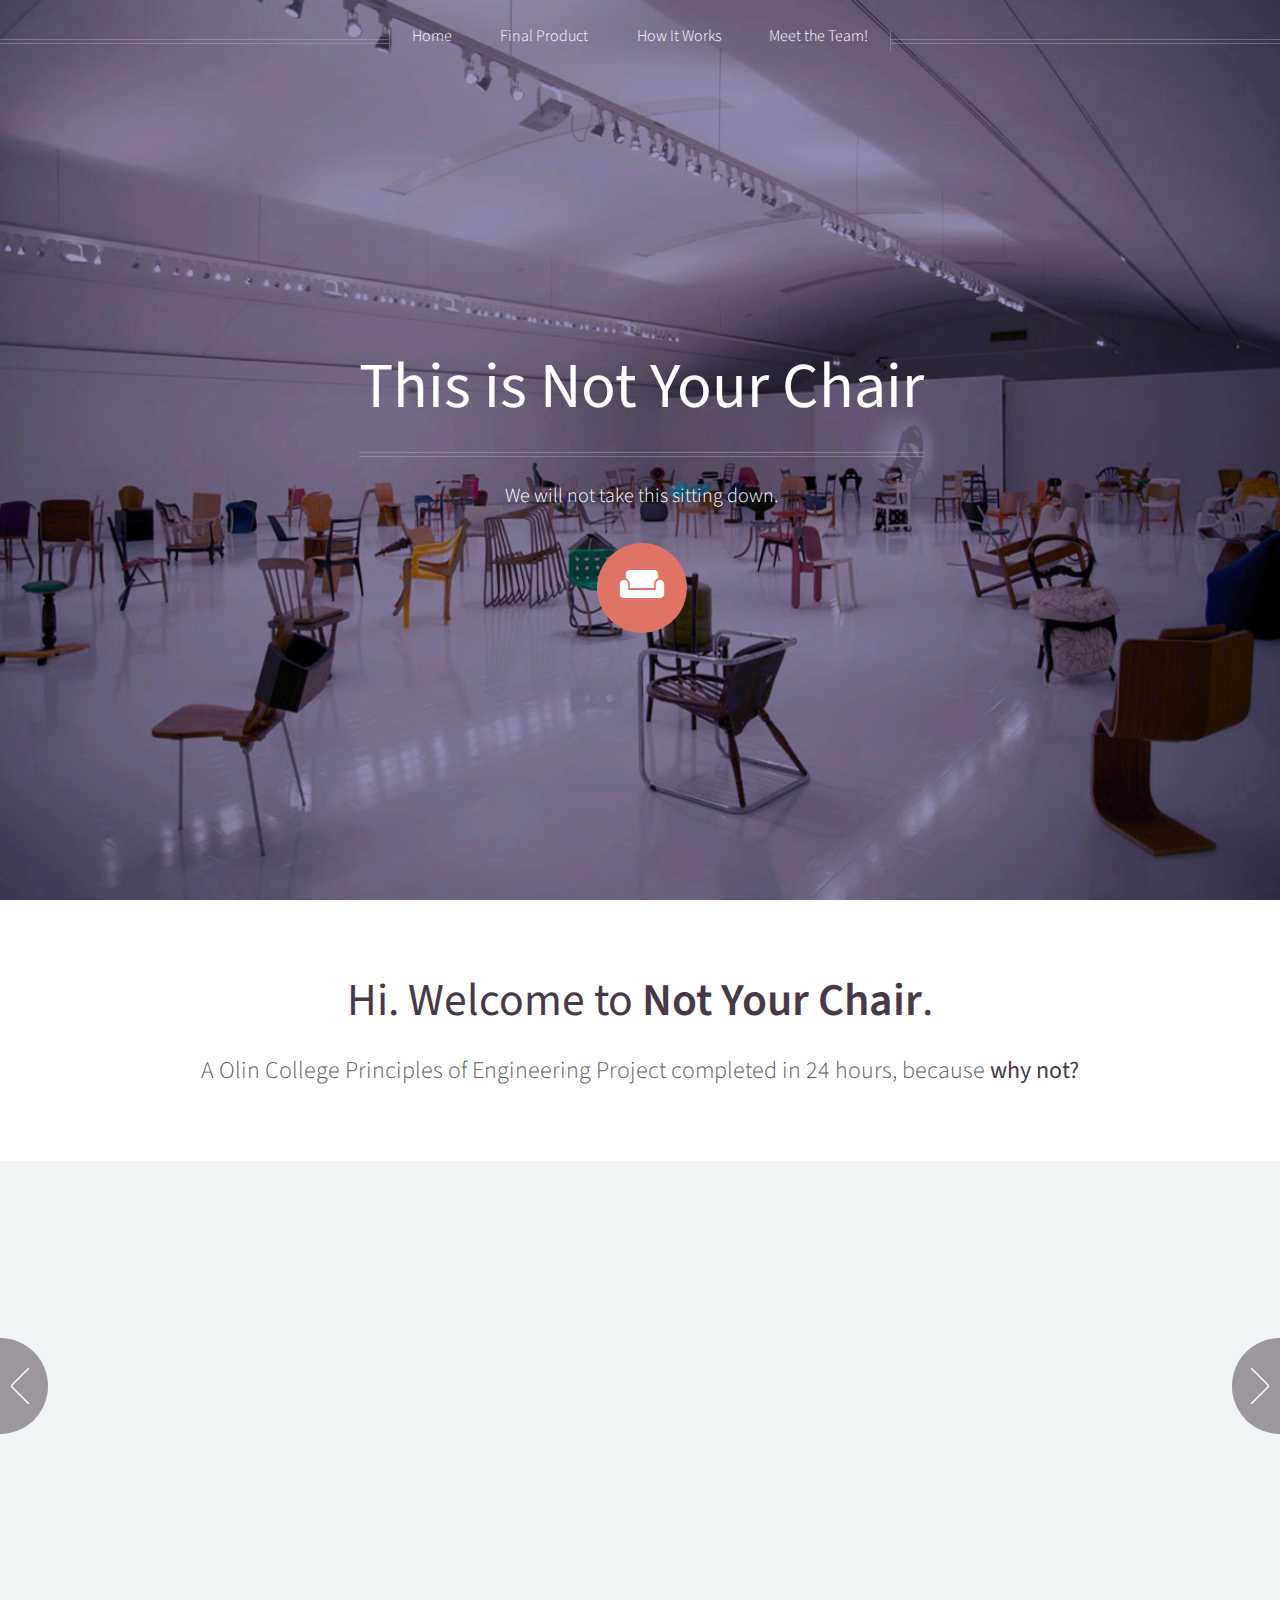
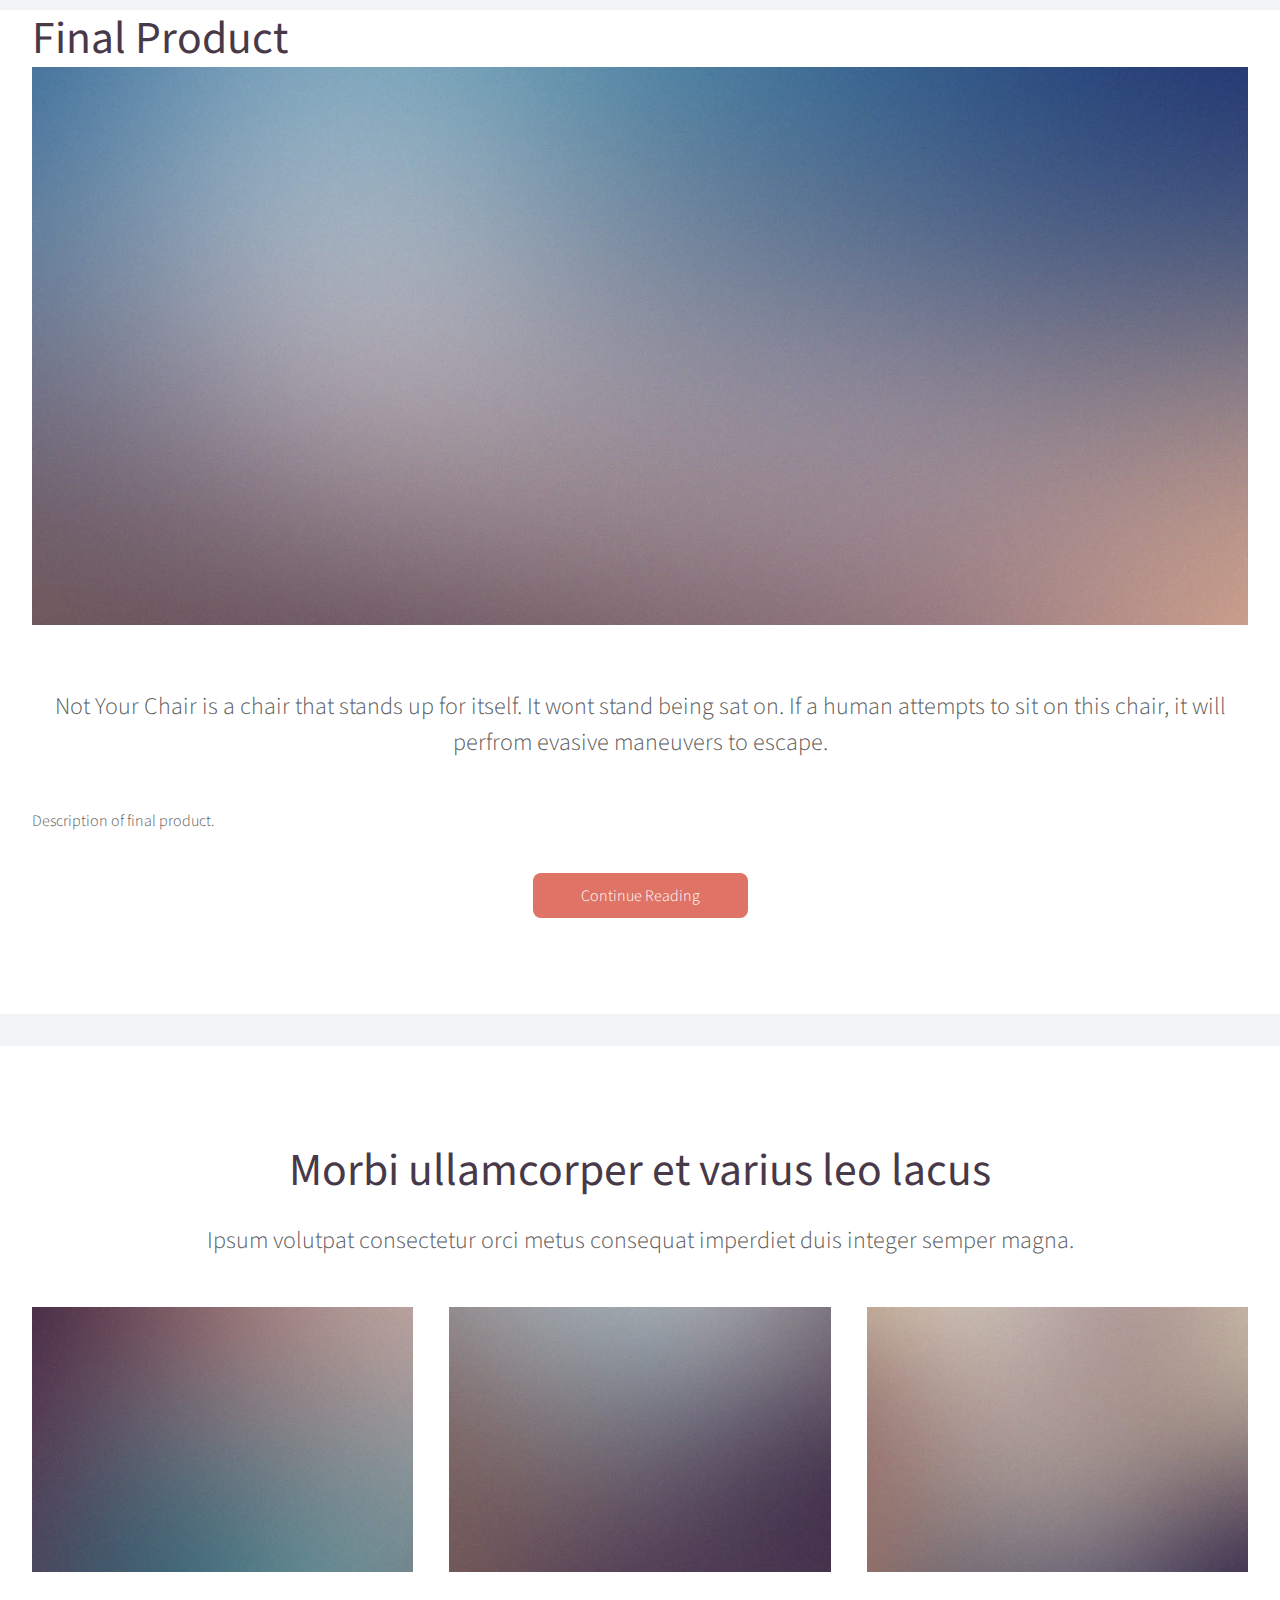
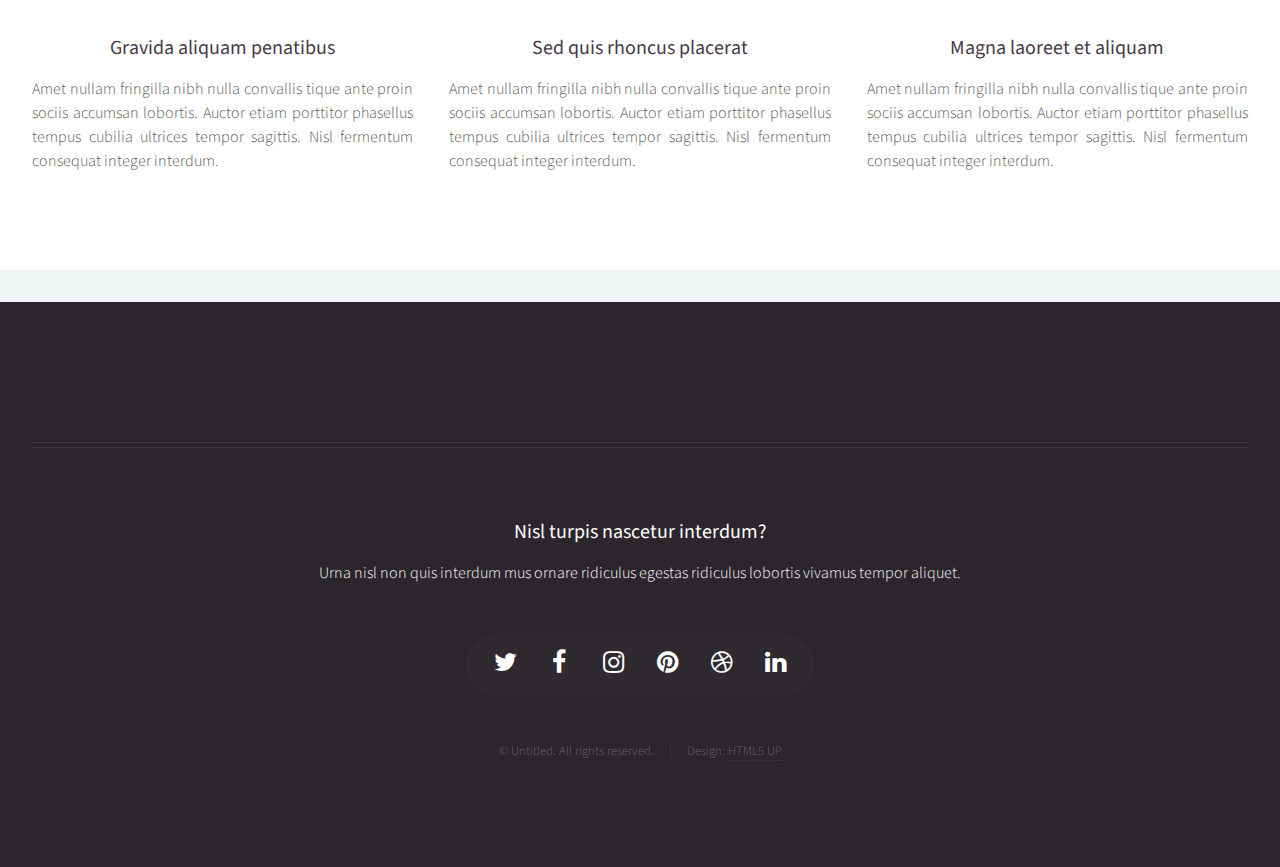
==== commit f6be0834: "updates" ====
--- a/index.html
+++ b/index.html
@@ -37,25 +37,8 @@
 						<nav id="nav">
 							<ul>
 								<li><a href="index.html">Home</a></li>
-								<li>
-									<a href="#">Dropdown</a>
-									<ul>
-										<li><a href="#">Lorem ipsum dolor</a></li>
-										<li><a href="#">Magna phasellus</a></li>
-										<li><a href="#">Etiam dolore nisl</a></li>
-										<li>
-											<a href="#">And a submenu &hellip;</a>
-											<ul>
-												<li><a href="#">Lorem ipsum dolor</a></li>
-												<li><a href="#">Phasellus consequat</a></li>
-												<li><a href="#">Magna phasellus</a></li>
-												<li><a href="#">Etiam dolore nisl</a></li>
-											</ul>
-										</li>
-										<li><a href="#">Veroeros feugiat</a></li>
-									</ul>
-								</li>
-								<li><a href="left-sidebar.html">Left Sidebar</a></li>
+								
+								<li><a href="what.html">Final Product</a></li>
 								<li><a href="how.html">How It Works</a></li>
 								<li><a href="team.html">Meet the Team!</a></li>
 							</ul>
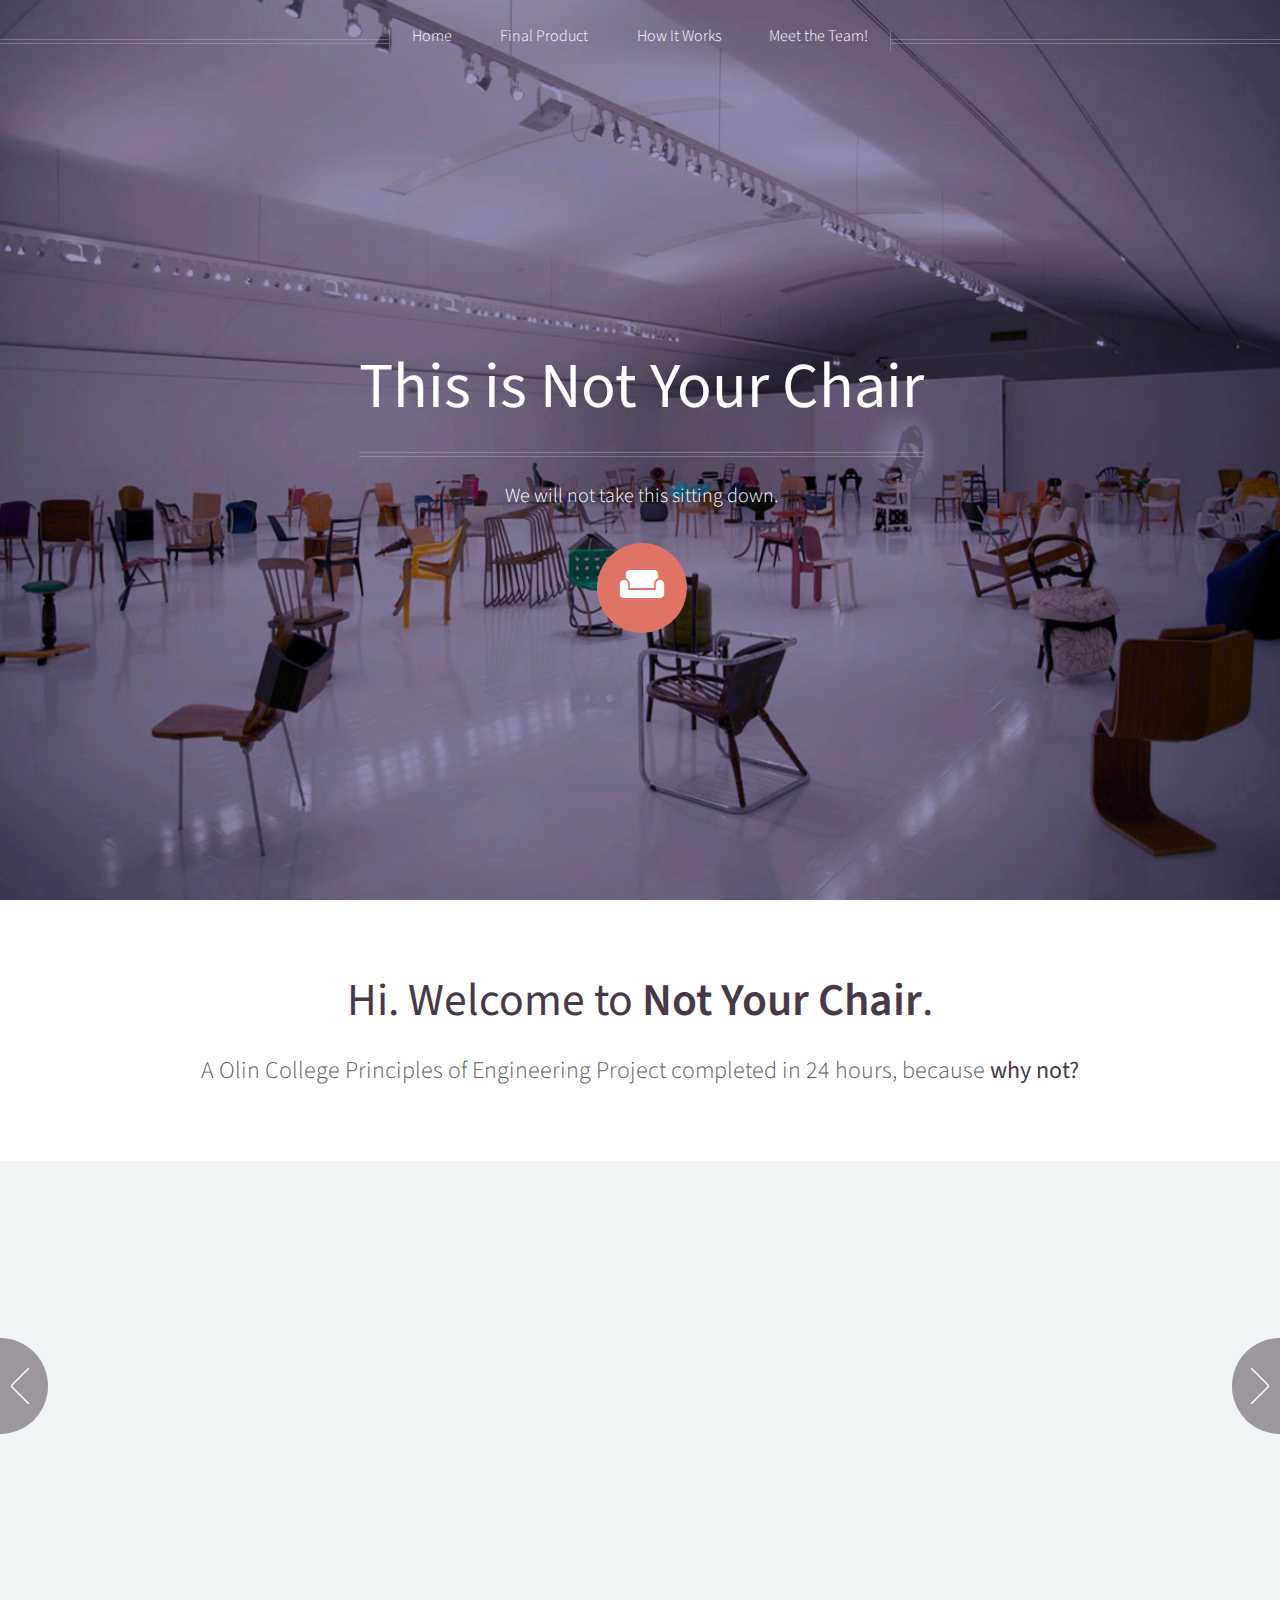
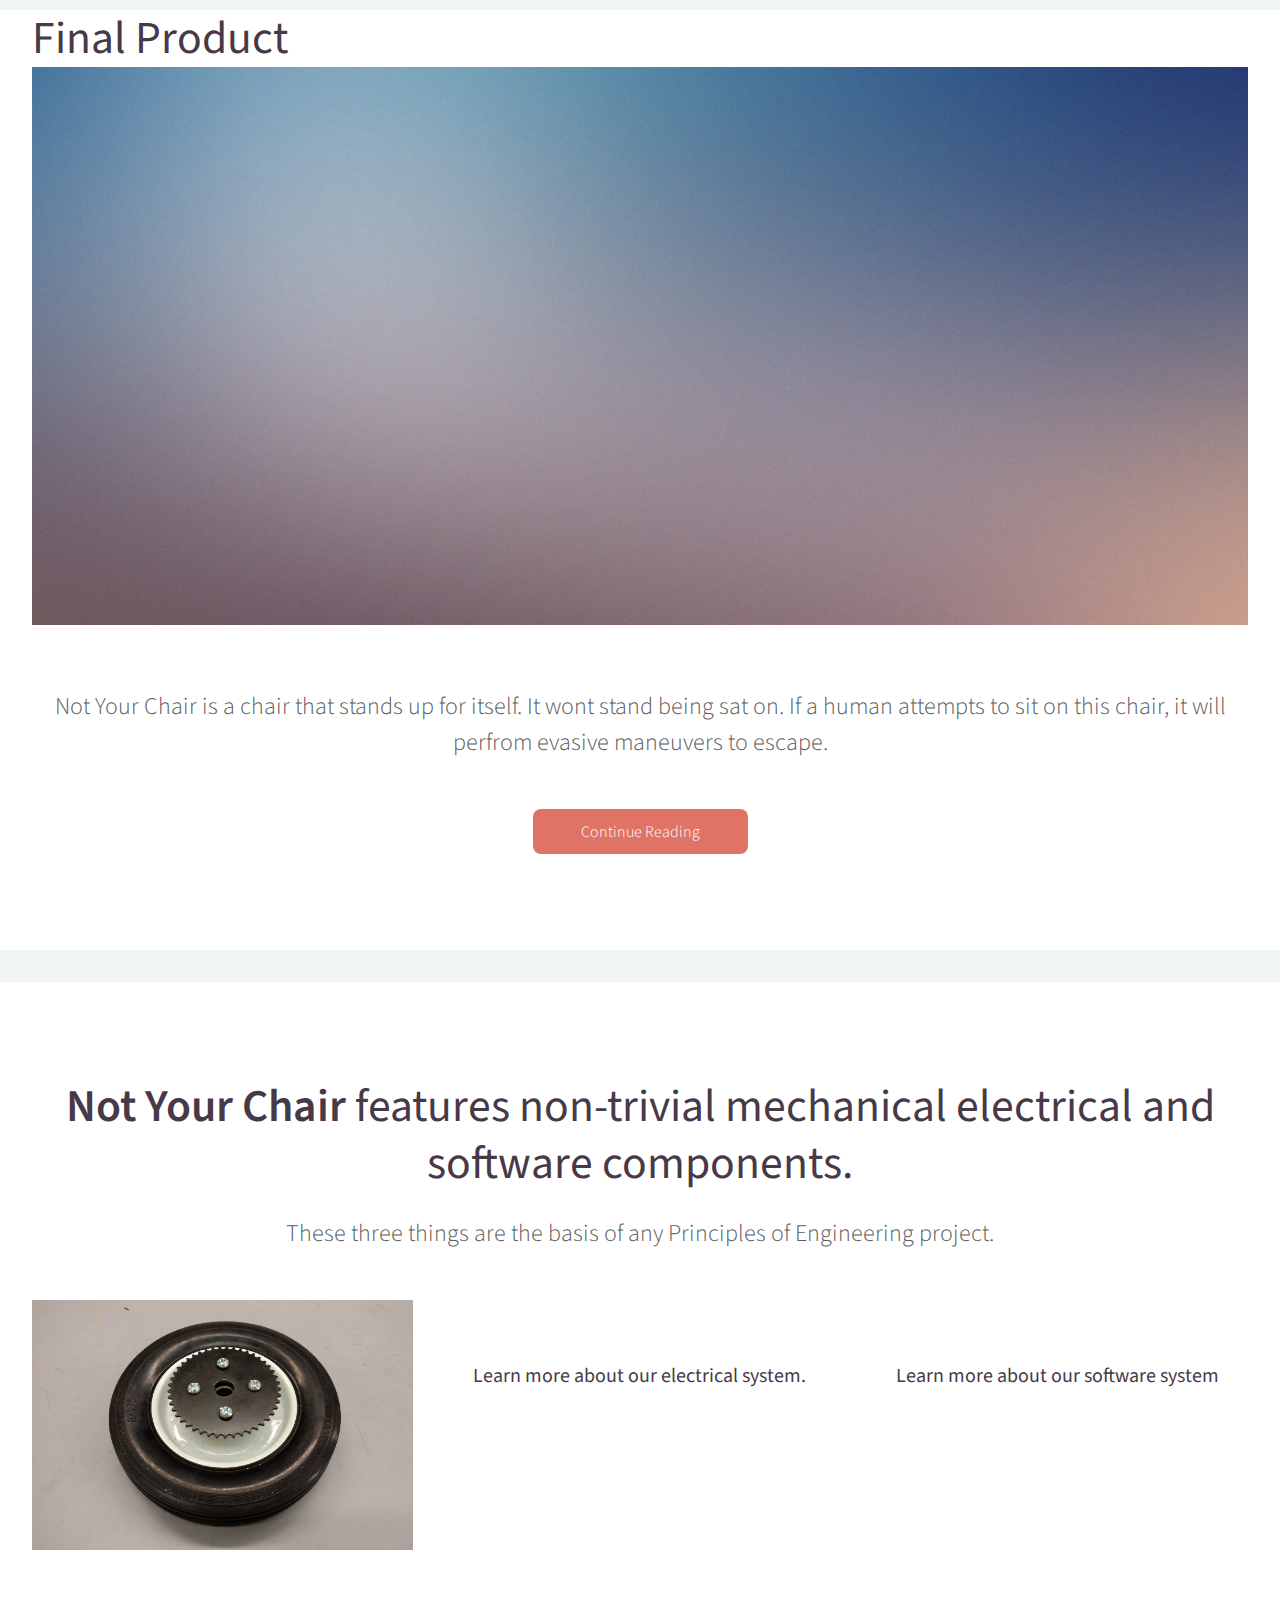
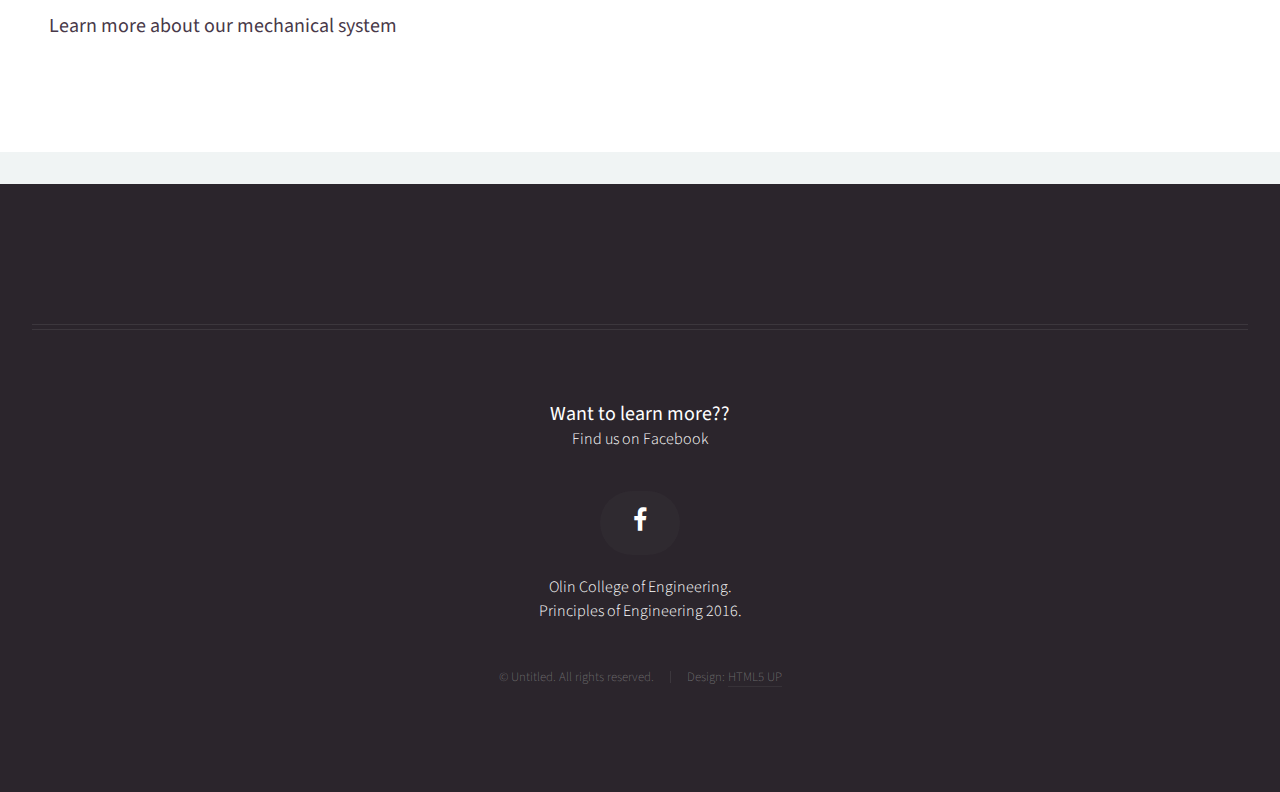
==== commit 88f0e75d: "images and some text" ====
--- a/index.html
+++ b/index.html
@@ -69,7 +69,7 @@
 						</article>
 
 						<article>
-							<a href="#" class="image featured"><img src="images/IMG_2151.jpg" alt="" /></a>
+							<a href="#" class="image featured"><img src="images/IMG_2151.JPG" alt="" /></a>
 							<header>
 								<h3><a href="#">Fermentum sagittis proin</a></h3>
 							</header>
@@ -77,7 +77,7 @@
 						</article>
 
 						<article>
-							<a href="#" class="image featured"><img src="images/IMG_2142.jpg" alt="" /></a>
+							<a href="#" class="image featured"><img src="images/IMG_2142.JPG" alt="" /></a>
 							<header>
 								<h3><a href="#">Sed quis rhoncus placerat</a></h3>
 							</header>
@@ -85,7 +85,7 @@
 						</article>
 
 						<article>
-							<a href="#" class="image featured"><img src="images/IMG_2162.jpg" alt="" /></a>
+							<a href="#" class="image featured"><img src="images/IMG_2162.JPG" alt="" /></a>
 							<header>
 								<h3><a href="#">Ultrices urna sit lobortis</a></h3>
 							</header>
@@ -93,7 +93,7 @@
 						</article>
 
 						<article>
-							<a href="#" class="image featured"><img src="images/IMG_2163.jpg" alt="" /></a>
+							<a href="#" class="image featured"><img src="images/IMG_2163.JPG" alt="" /></a>
 							<header>
 								<h3><a href="#">Varius magnis sollicitudin</a></h3>
 							</header>
@@ -156,10 +156,9 @@
 							</p>
 						</header>
 						<p>
-							Description of final product.
 						</p>
 						<footer>
-							<a href="#" class="button">Continue Reading</a>
+							<a href="what.html" class="button">Continue Reading</a>
 						</footer>
 					</article>
 
@@ -170,38 +169,35 @@
 
 					<section id="features" class="container special">
 						<header>
-							<h2>Morbi ullamcorper et varius leo lacus</h2>
-							<p>Ipsum volutpat consectetur orci metus consequat imperdiet duis integer semper magna.</p>
+							<h2><strong>Not Your Chair</strong> features non-trivial mechanical electrical and software components.</h2>
+							<p>These three things are the basis of any Principles of Engineering project.</p>
 						</header>
 						<div class="row">
 							<article class="4u 12u(mobile) special">
-								<a href="#" class="image featured"><img src="images/pic07.jpg" alt="" /></a>
+								<a href="#" class="image featured"><img src="images/mechE.jpg" alt="" /></a>
 								<header>
-									<h3><a href="#">Gravida aliquam penatibus</a></h3>
+									<h3><a href="how.html">Learn more about our mechanical system</a></h3>
 								</header>
 								<p>
-									Amet nullam fringilla nibh nulla convallis tique ante proin sociis accumsan lobortis. Auctor etiam
-									porttitor phasellus tempus cubilia ultrices tempor sagittis. Nisl fermentum consequat integer interdum.
+									
 								</p>
 							</article>
 							<article class="4u 12u(mobile) special">
-								<a href="#" class="image featured"><img src="images/pic08.jpg" alt="" /></a>
+								<a href="#" class="image featured"><img src="images/eE.jpg" alt="" /></a>
 								<header>
-									<h3><a href="#">Sed quis rhoncus placerat</a></h3>
+									<h3><a href="how.html">Learn more about our electrical system.</a></h3>
 								</header>
 								<p>
-									Amet nullam fringilla nibh nulla convallis tique ante proin sociis accumsan lobortis. Auctor etiam
-									porttitor phasellus tempus cubilia ultrices tempor sagittis. Nisl fermentum consequat integer interdum.
+									
 								</p>
 							</article>
 							<article class="4u 12u(mobile) special">
-								<a href="#" class="image featured"><img src="images/pic09.jpg" alt="" /></a>
+								<a href="#" class="image featured"><img src="images/cE.jpg" alt="" /></a>
 								<header>
-									<h3><a href="#">Magna laoreet et aliquam</a></h3>
+									<h3><a href="how.html">Learn more about our software system</a></h3>
 								</header>
 								<p>
-									Amet nullam fringilla nibh nulla convallis tique ante proin sociis accumsan lobortis. Auctor etiam
-									porttitor phasellus tempus cubilia ultrices tempor sagittis. Nisl fermentum consequat integer interdum.
+									
 								</p>
 							</article>
 						</div>
@@ -223,19 +219,16 @@
 								<!-- Contact -->
 									<section class="contact">
 										<header>
-											<h3>Nisl turpis nascetur interdum?</h3>
+											<h3>Want to learn more??</h3> Find us on Facebook 
 										</header>
-										<p>Urna nisl non quis interdum mus ornare ridiculus egestas ridiculus lobortis vivamus tempor aliquet.</p>
+										<br>
 										<ul class="icons">
-											<li><a href="#" class="icon fa-twitter"><span class="label">Twitter</span></a></li>
-											<li><a href="#" class="icon fa-facebook"><span class="label">Facebook</span></a></li>
-											<li><a href="#" class="icon fa-instagram"><span class="label">Instagram</span></a></li>
-											<li><a href="#" class="icon fa-pinterest"><span class="label">Pinterest</span></a></li>
-											<li><a href="#" class="icon fa-dribbble"><span class="label">Dribbble</span></a></li>
-											<li><a href="#" class="icon fa-linkedin"><span class="label">Linkedin</span></a></li>
+											<li><a href="https://www.facebook.com/24hrpoe/?fref=ts" class="icon fa-facebook"><span class="label">Facebook</span></a></li>
+										
 										</ul>
+
+										<p> Olin College of Engineering. <br> Principles of Engineering 2016.</p>
 									</section>
-
 								<!-- Copyright -->
 									<div class="copyright">
 										<ul class="menu">
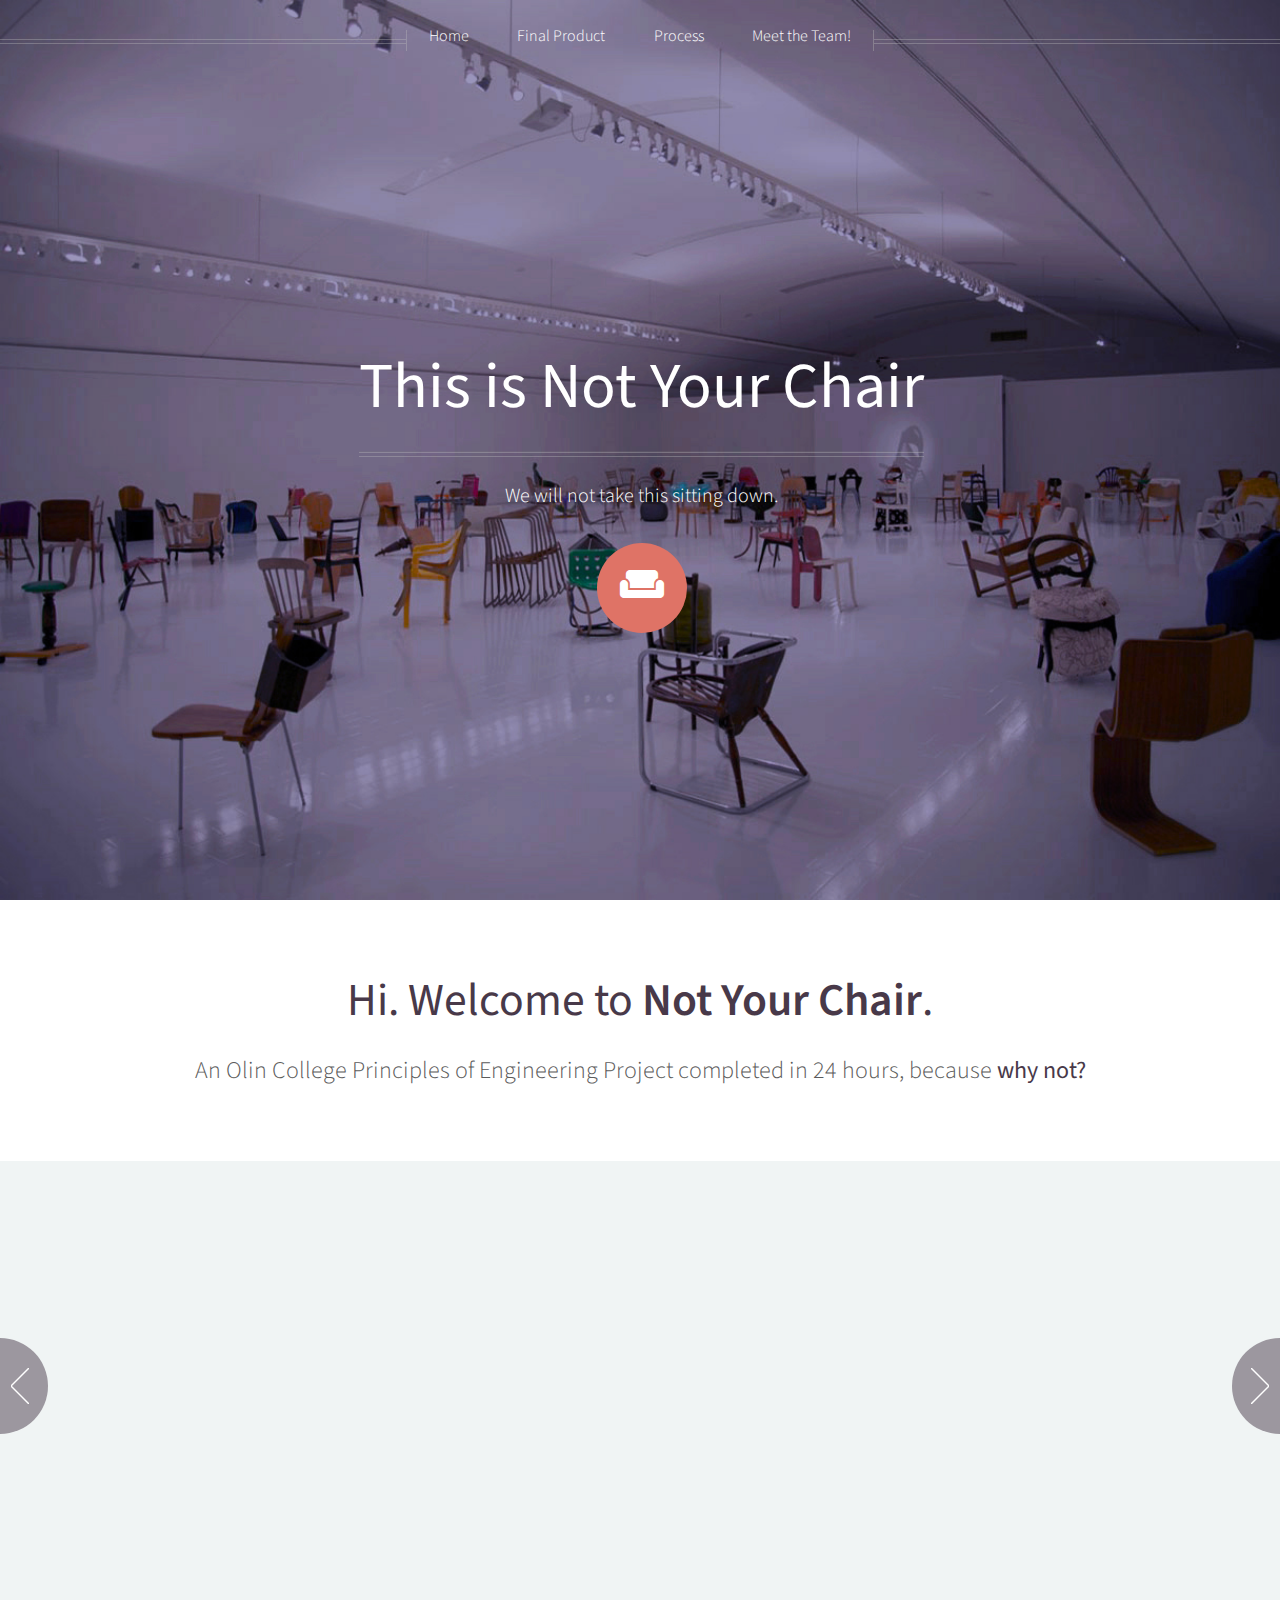
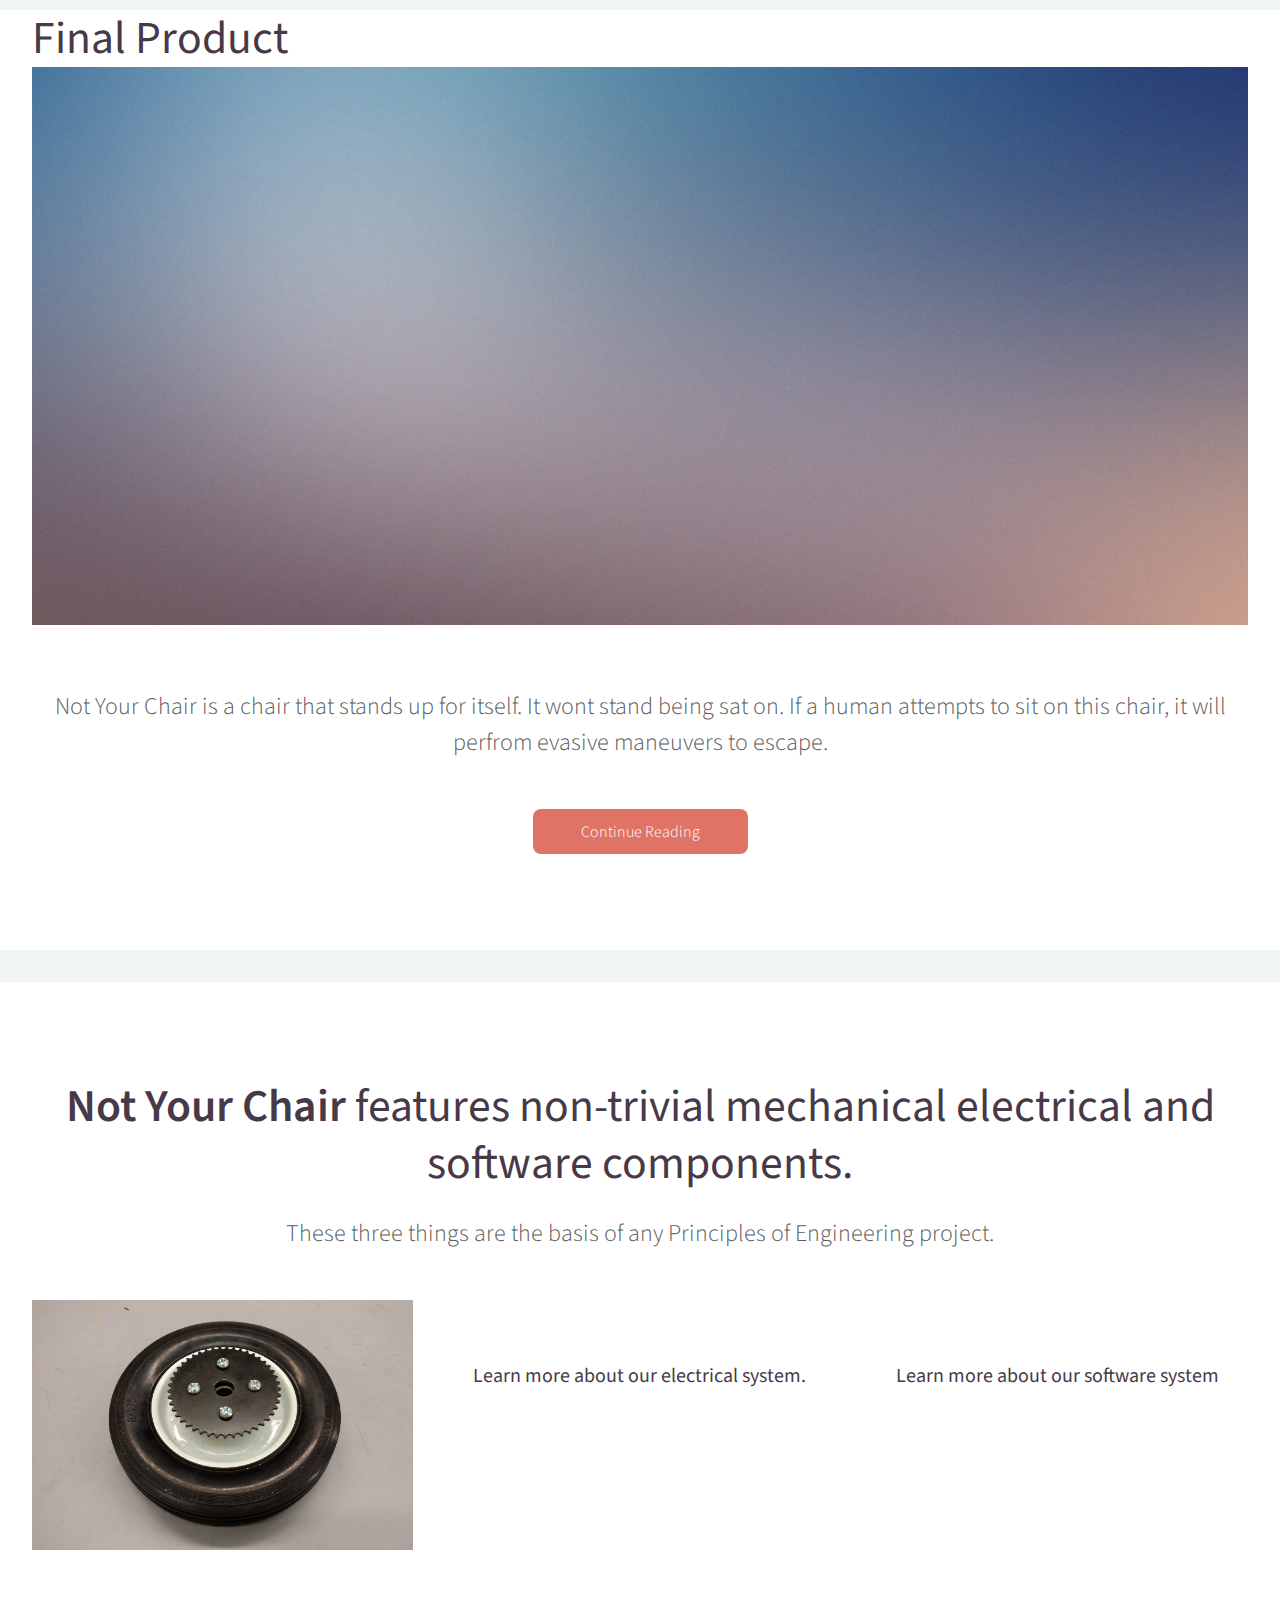
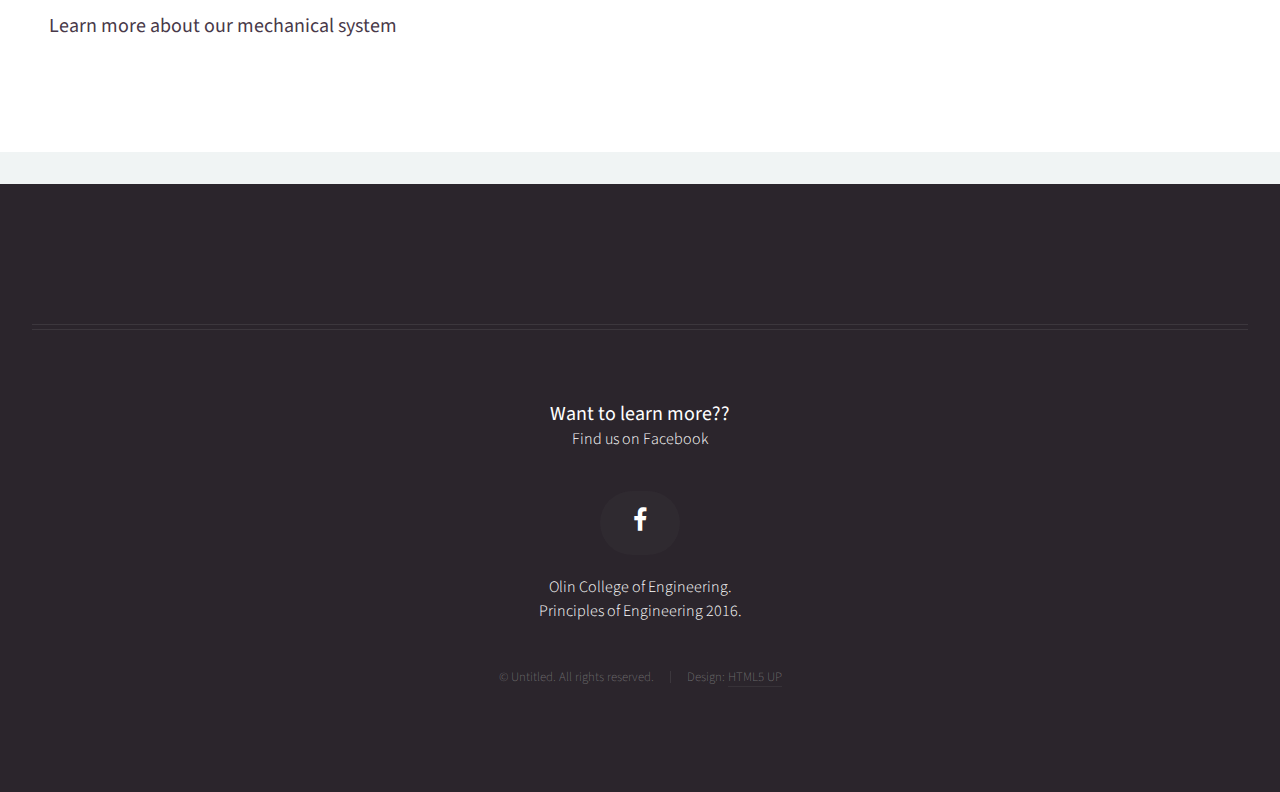
==== commit aa4c30ef: "edits" ====
--- a/index.html
+++ b/index.html
@@ -39,7 +39,7 @@
 								<li><a href="index.html">Home</a></li>
 								
 								<li><a href="what.html">Final Product</a></li>
-								<li><a href="how.html">How It Works</a></li>
+								<li><a href="how.html">Process</a></li>
 								<li><a href="team.html">Meet the Team!</a></li>
 							</ul>
 						</nav>
@@ -51,7 +51,7 @@
 					<header>
 						<h2>Hi. Welcome to <strong>Not Your Chair</strong>.</h2>
 						<p>
-							A Olin College Principles of Engineering Project completed in 24 hours, because <strong>why not?</strong>
+							An Olin College Principles of Engineering Project completed in 24 hours, because <strong>why not?</strong>
 						</p>
 					</header>
 				</section>
@@ -183,7 +183,7 @@
 								</p>
 							</article>
 							<article class="4u 12u(mobile) special">
-								<a href="#" class="image featured"><img src="images/eE.jpg" alt="" /></a>
+								<a href="#" class="image featured"><img src="images/eE.JPG" alt="" /></a>
 								<header>
 									<h3><a href="how.html">Learn more about our electrical system.</a></h3>
 								</header>
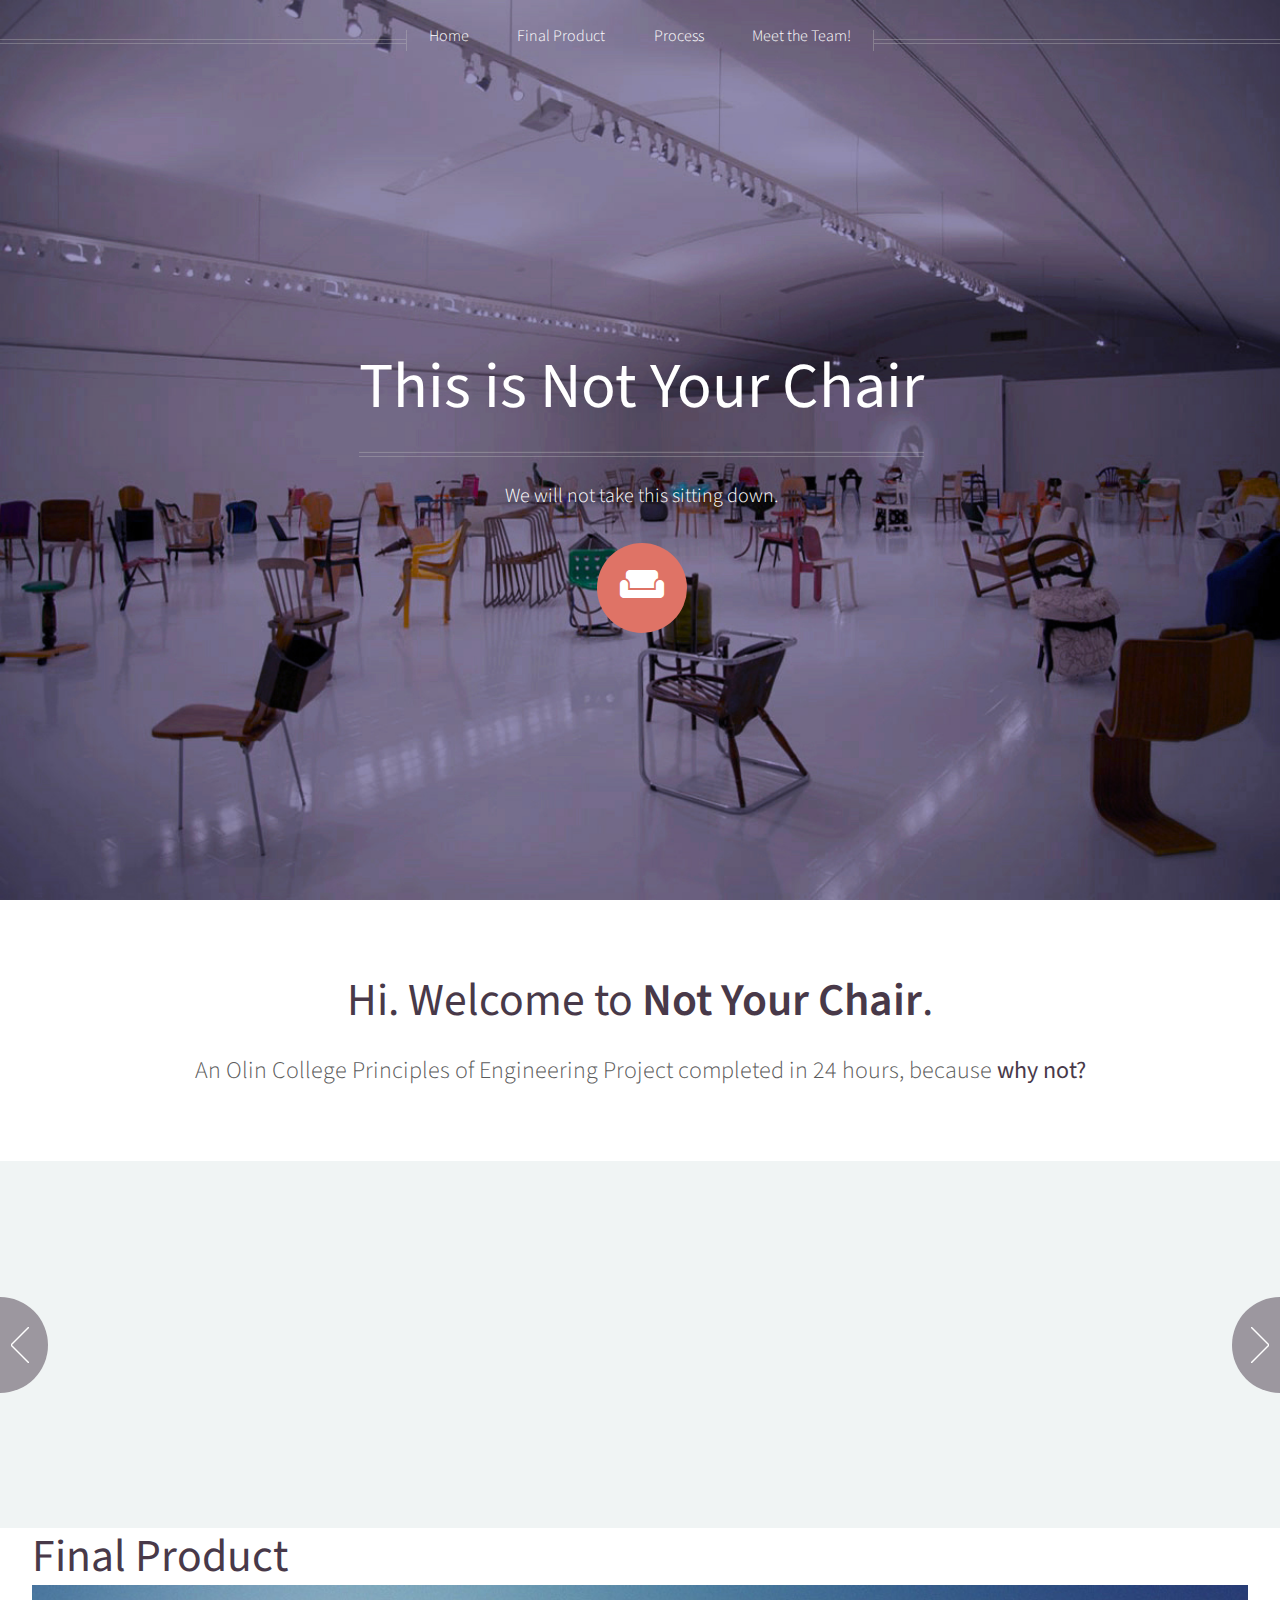
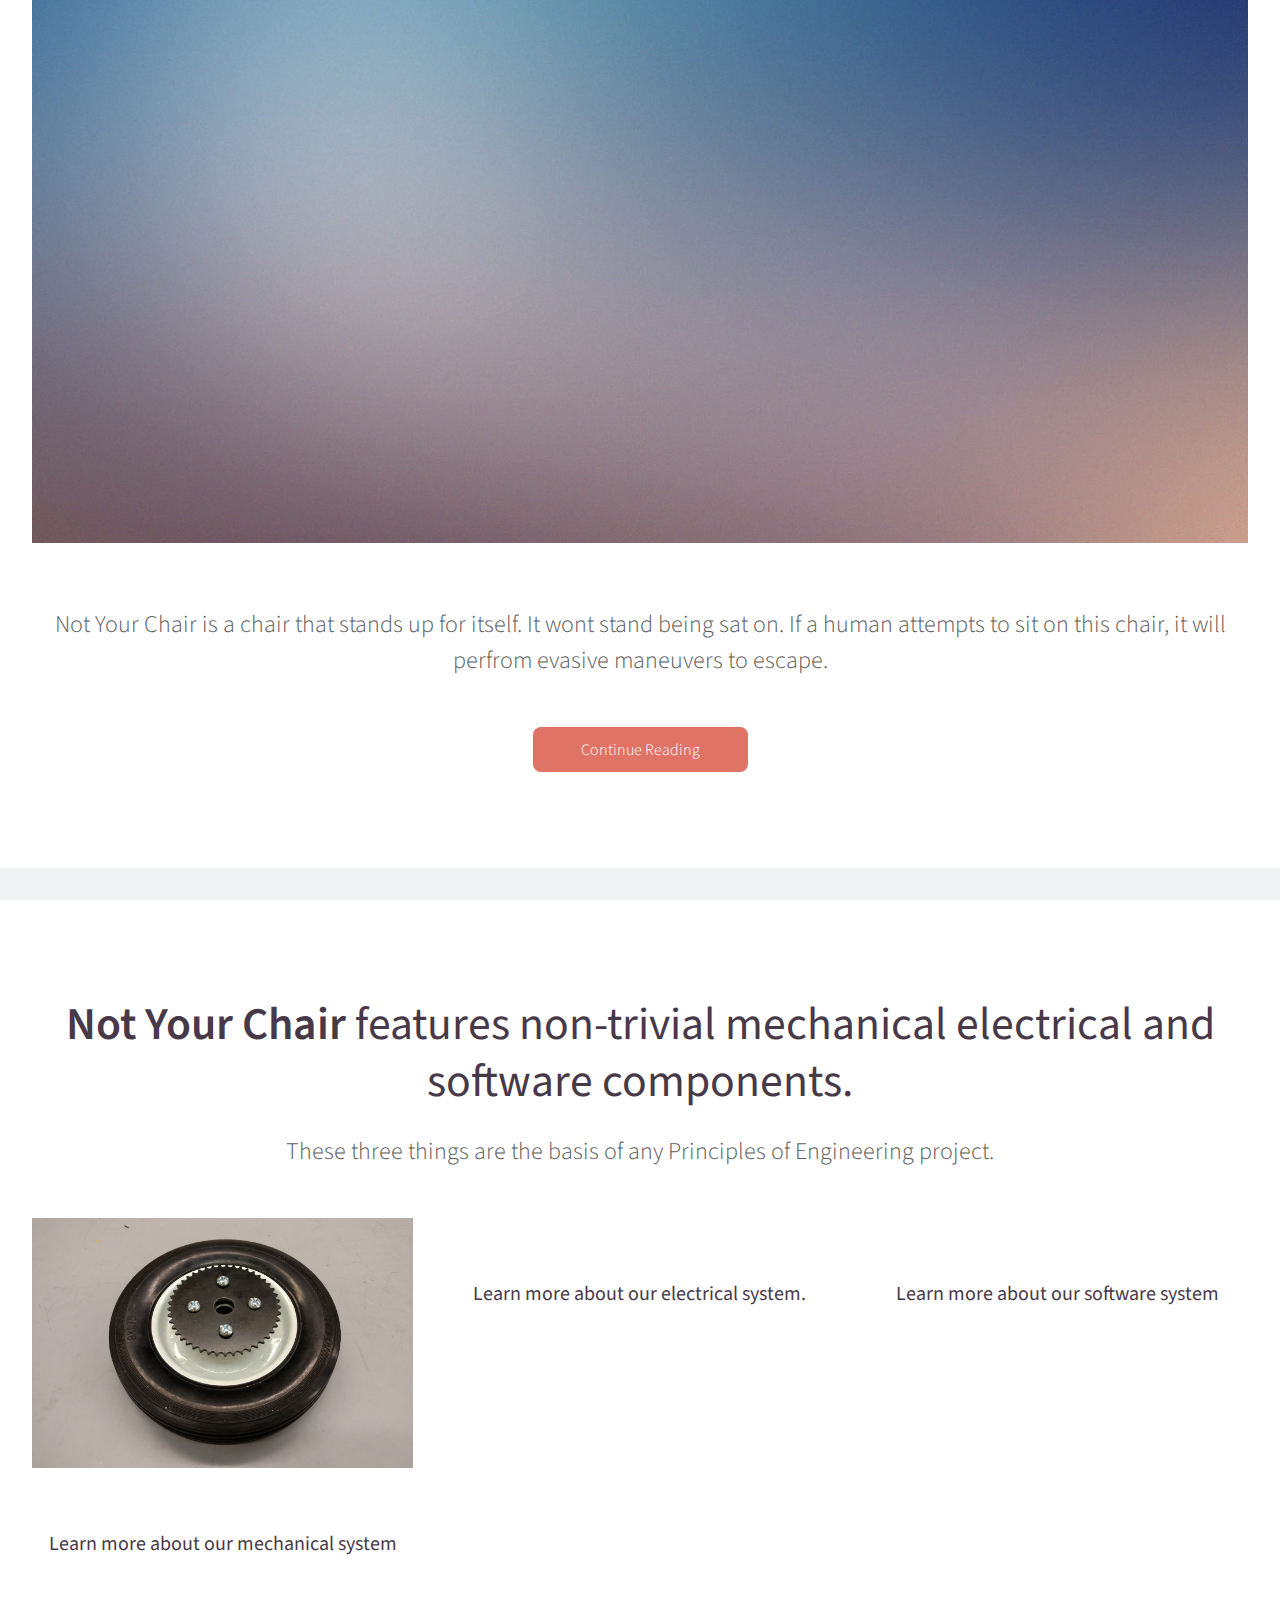
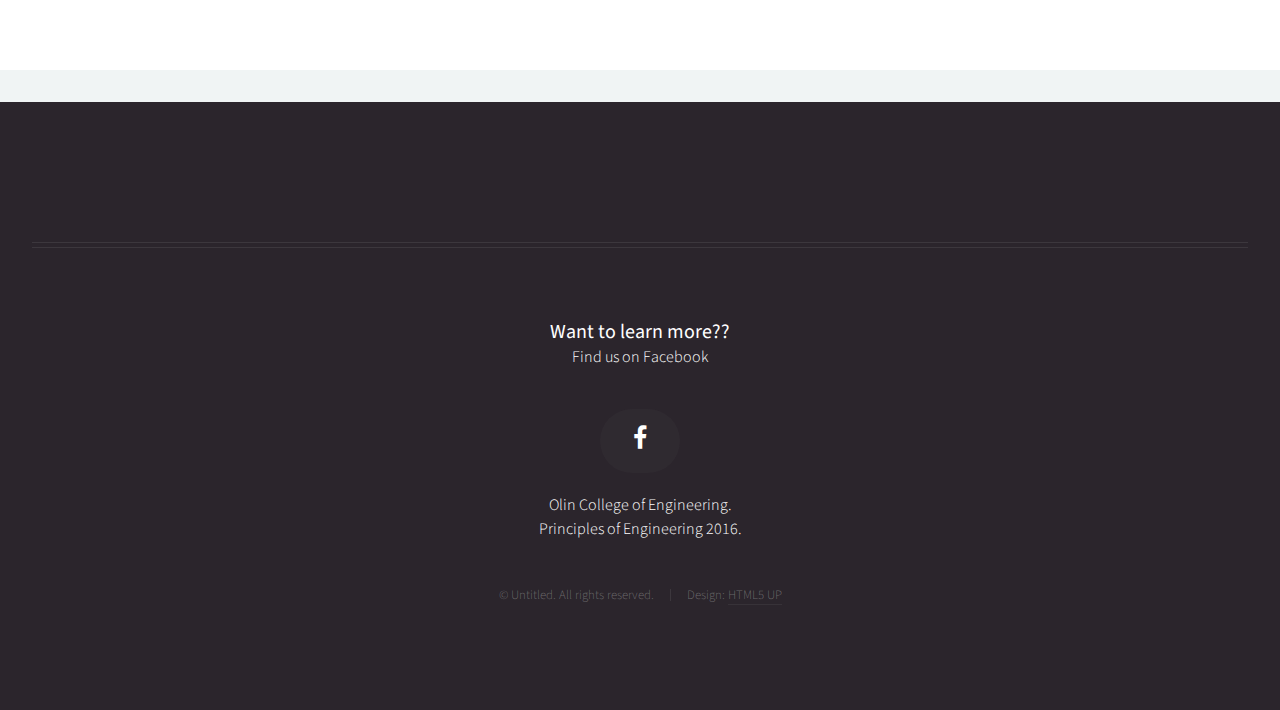
==== commit fe378232: "remove filler text" ====
--- a/index.html
+++ b/index.html
@@ -6,7 +6,7 @@
 -->
 <html>
 	<head>
-		<title>Helios by HTML5 UP</title>
+		<title>Not Your Chair</title>
 		<meta charset="utf-8" />
 		<meta name="viewport" content="width=device-width, initial-scale=1" />
 		<!--[if lte IE 8]><script src="assets/js/ie/html5shiv.js"></script><![endif]-->
@@ -63,81 +63,81 @@
 						<article>
 							<a href="#" class="image featured"><img src="images/sunrise.jpg" alt="" /></a>
 							<header>
-								<h3><a href="#">Pulvinar sagittis congue</a></h3>
-							</header>
-							<p>Commodo id natoque malesuada sollicitudin elit suscipit magna.</p>
+								<h3><a href="#"></a></h3>
+							</header>
+							<p></p>
 						</article>
 
 						<article>
 							<a href="#" class="image featured"><img src="images/IMG_2151.JPG" alt="" /></a>
 							<header>
-								<h3><a href="#">Fermentum sagittis proin</a></h3>
-							</header>
-							<p>Commodo id natoque malesuada sollicitudin elit suscipit magna.</p>
+								<h3><a href="#"></a></h3>
+							</header>
+							<p></p>
 						</article>
 
 						<article>
 							<a href="#" class="image featured"><img src="images/IMG_2142.JPG" alt="" /></a>
 							<header>
-								<h3><a href="#">Sed quis rhoncus placerat</a></h3>
-							</header>
-							<p>Commodo id natoque malesuada sollicitudin elit suscipit magna.</p>
+								<h3><a href="#"></a></h3>
+							</header>
+							<p></p>
 						</article>
 
 						<article>
 							<a href="#" class="image featured"><img src="images/IMG_2162.JPG" alt="" /></a>
 							<header>
-								<h3><a href="#">Ultrices urna sit lobortis</a></h3>
-							</header>
-							<p>Commodo id natoque malesuada sollicitudin elit suscipit magna.</p>
+								<h3><a href="#"></a></h3>
+							</header>
+							<p></p>
 						</article>
 
 						<article>
 							<a href="#" class="image featured"><img src="images/IMG_2163.JPG" alt="" /></a>
 							<header>
-								<h3><a href="#">Varius magnis sollicitudin</a></h3>
-							</header>
-							<p>Commodo id natoque malesuada sollicitudin elit suscipit magna.</p>
+								<h3><a href="#"></a></h3>
+							</header>
+							<p></p>
 						</article>
 
 						<article>
 							<a href="#" class="image featured"><img src="images/pic01.jpg" alt="" /></a>
 							<header>
-								<h3><a href="#">Pulvinar sagittis congue</a></h3>
-							</header>
-							<p>Commodo id natoque malesuada sollicitudin elit suscipit magna.</p>
+								<h3><a href="#"></a></h3>
+							</header>
+							<p></p>
 						</article>
 
 						<article>
 							<a href="#" class="image featured"><img src="images/pic02.jpg" alt="" /></a>
 							<header>
-								<h3><a href="#">Fermentum sagittis proin</a></h3>
-							</header>
-							<p>Commodo id natoque malesuada sollicitudin elit suscipit magna.</p>
+								<h3><a href="#"></a></h3>
+							</header>
+							<p></p>
 						</article>
 
 						<article>
 							<a href="#" class="image featured"><img src="images/pic03.jpg" alt="" /></a>
 							<header>
-								<h3><a href="#">Sed quis rhoncus placerat</a></h3>
-							</header>
-							<p>Commodo id natoque malesuada sollicitudin elit suscipit magna.</p>
+								<h3><a href="#"></a></h3>
+							</header>
+							<p></p>
 						</article>
 
 						<article>
 							<a href="#" class="image featured"><img src="images/pic04.jpg" alt="" /></a>
 							<header>
-								<h3><a href="#">Ultrices urna sit lobortis</a></h3>
-							</header>
-							<p>Commodo id natoque malesuada sollicitudin elit suscipit magna.</p>
+								<h3><a href="#"></a></h3>
+							</header>
+							<p></p>
 						</article>
 
 						<article>
 							<a href="#" class="image featured"><img src="images/pic05.jpg" alt="" /></a>
 							<header>
-								<h3><a href="#">Varius magnis sollicitudin</a></h3>
-							</header>
-							<p>Commodo id natoque malesuada sollicitudin elit suscipit magna.</p>
+								<h3><a href="#"></a></h3>
+							</header>
+							<p></p>
 						</article>
 
 					</div>
